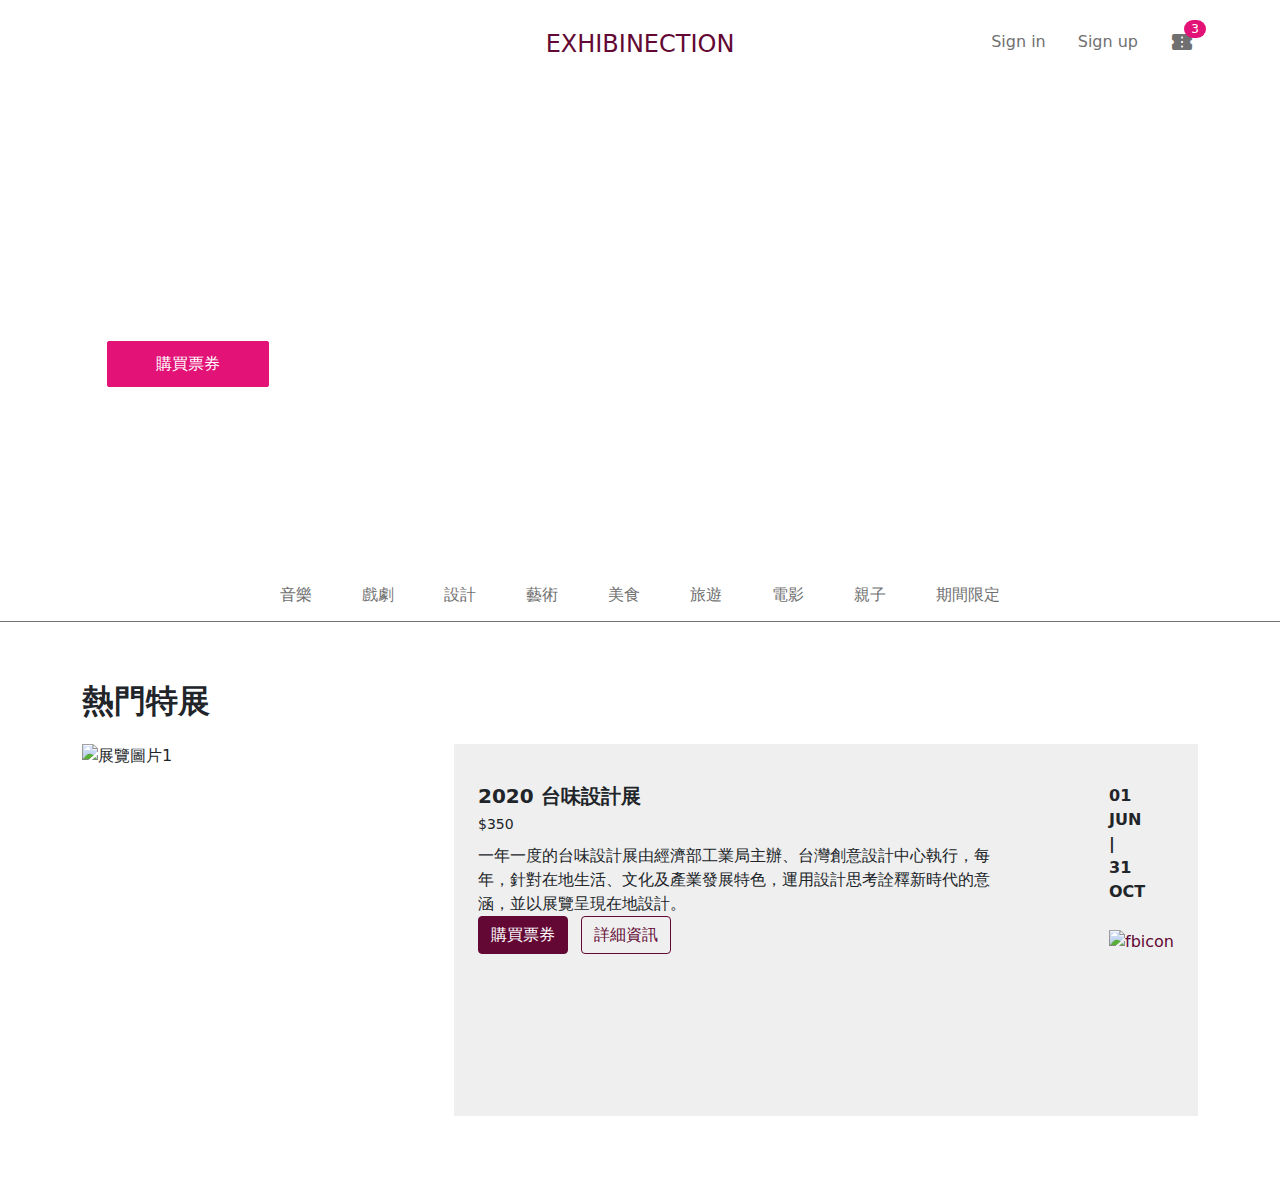
==== index.html @ d87b5098 "Update 2021-08-16T09:08:58.047Z" ====
<!DOCTYPE html>
<html lang="en">

  <head>
    <meta charset="UTF-8">
    <meta name="viewport" content="width=device-width, initial-scale=1.0">
    <meta http-equiv="X-UA-Compatible" content="ie=edge">
    <title>首頁</title>
    <link href="https://fonts.googleapis.com/icon?family=Material+Icons" rel="stylesheet">
    <link href="https://fonts.googleapis.com/css2?family=Roboto:wght@400;500;700;900&display=swap" rel="stylesheet">
    <link rel="stylesheet" href="https://cdnjs.cloudflare.com/ajax/libs/font-awesome/5.13.0/css/all.min.css" />
    <link rel="stylesheet" href="./assets/style/bootstrap.css">
    <link rel="stylesheet" href="./assets/style/all.css">
  </head>

  <body>
    <div class="header text-center">
      <div class="navbox container">
      <a href="index.html">
      <h3 class="text-primary justify-content-center">EXHIBINECTION</h3>
    </a>
    <ul class="nav justify-content-end">
      <li class="nav-item">
        <a class="nav-link active"  href="#">Sign in</a>
      </li>
      <li class="nav-item">
        <a class="nav-link" href="#">Sign up</a>
      </li>
      <li class="nav-item">
        <a class="nav-link " href="#" >
          <span class="material-icons">
            confirmation_number
            </span>
            <span class="confir-number">3</span>
        </a>
      </li>
    </ul>
  </div>
  </div>

  <!-- banner -->
  <div class="banner d-flex align-items-center">
        <div class="card offset-1">
          <div class="card-body">
            <h1 class="card-title fw-bold">台北當代藝術展</h1>
            <p class="card-text fw-bold">01 JUN - 31 OCT</p>
            <div class="">
            <a href="#" class="btn btn-secondary me-2">購買票券</a>
            <a href="#" class="btn btn-detail">詳細資訊</a>
          </div>
          </div>
        </div>
  </div>

  <!-- 導覽列 -->
  <ul class="navbar list-unstyled mb-0">
    <li class="nav-item "><a class="nav-link" href="#">音樂</a></li>
    <li class="nav-item "><a class="nav-link" href="#">戲劇</a></li>
    <li class="nav-item "><a class="nav-link" href="#">設計</a></li>
    <li class="nav-item "><a class="nav-link" href="#">藝術</a></li>
    <li class="nav-item "><a class="nav-link" href="#">美食</a></li>
    <li class="nav-item "><a class="nav-link" href="#">旅遊</a></li>
    <li class="nav-item "><a class="nav-link" href="#">電影</a></li>
    <li class="nav-item "><a class="nav-link" href="#">親子</a></li>
    <li class="nav-item "><a class="nav-link" href="#">期間限定</a></li>
  </ul>

    
<main class="py-7">
    <div class="container">
        <h1 class="h1-category fw-bold mb-4">熱門特展</h1>
        <ul class="exhibition">
            <li>
                <div class="card mb-3">
                    <div class="row g-0">
                        <div class="col-md-4">
                            <div class="ratio ratio-1x1">
                                <img class="exhi-img"
                                    src="https://github.com/hexschool/webLayoutTraining1st/blob/master/exhibition-week6/alina-grubnyak-R84Oy89aNKs-unsplash.jpg?raw=true"
                                    alt="展覽圖片1">
                            </div>
                        </div>
                        <!-- 以下是展覽內容 -->
                        <div class=" col-md-8 px-4 py-6 bg-light">
                            <div class=" d-flex  justify-content-between">
                                <div class="exhi-main d-flex flex-column justify-content-between">
                                    <div class="card-body  p-0">
                                        <h5 class="card-title fw-bold mb-1">2020 台味設計展</h5>
                                        <p class="card-text mb-2"><small class="">$350</small></p>
                                        <p class="card-text fw-medium">
                                            一年一度的台味設計展由經濟部工業局主辦、台灣創意設計中心執行，每年，針對在地生活、文化及產業發展特色，運用設計思考詮釋新時代的意涵，並以展覽呈現在地設計。
                                        </p>
                                    </div>
                                    <!-- card-body -->
                                    <div class=" exhi-btn">
                                        <a href="#" class="btn btn-primary me-2">購買票券</a>
                                        <a href="#" class="btn btn-outline-primary">詳細資訊</a>
                                    </div>

                                </div>
                                <!-- exhi-main -->
                  
                                   
                                    <div class="d-flex  flex-column justify-content-between">
                                        <p class="exhi-date fw-bold">01 <br>
                                            JUN<br>
                                            |<br>
                                            31<br>
                                            OCT</p>
                                        <a class="fb-link" href="#"><img
                                                src="https://raw.githubusercontent.com/hexschool/webLayoutTraining1st/8d1ef3b63951b7f749edd130ff66e4d4856a3df2/exhibition-week6/facebook-24px.svg"
                                                alt="fbicon"></a>
                                    </div>
                            
                            </div>
                        </div>
                    </div>
                </div>
            </li>
        </ul>
    </div>
</main>

   
    <script src="./assets/js/vendors.js"></script>
    <script src="./assets/js/all.js"></script>
  </body>

</html>
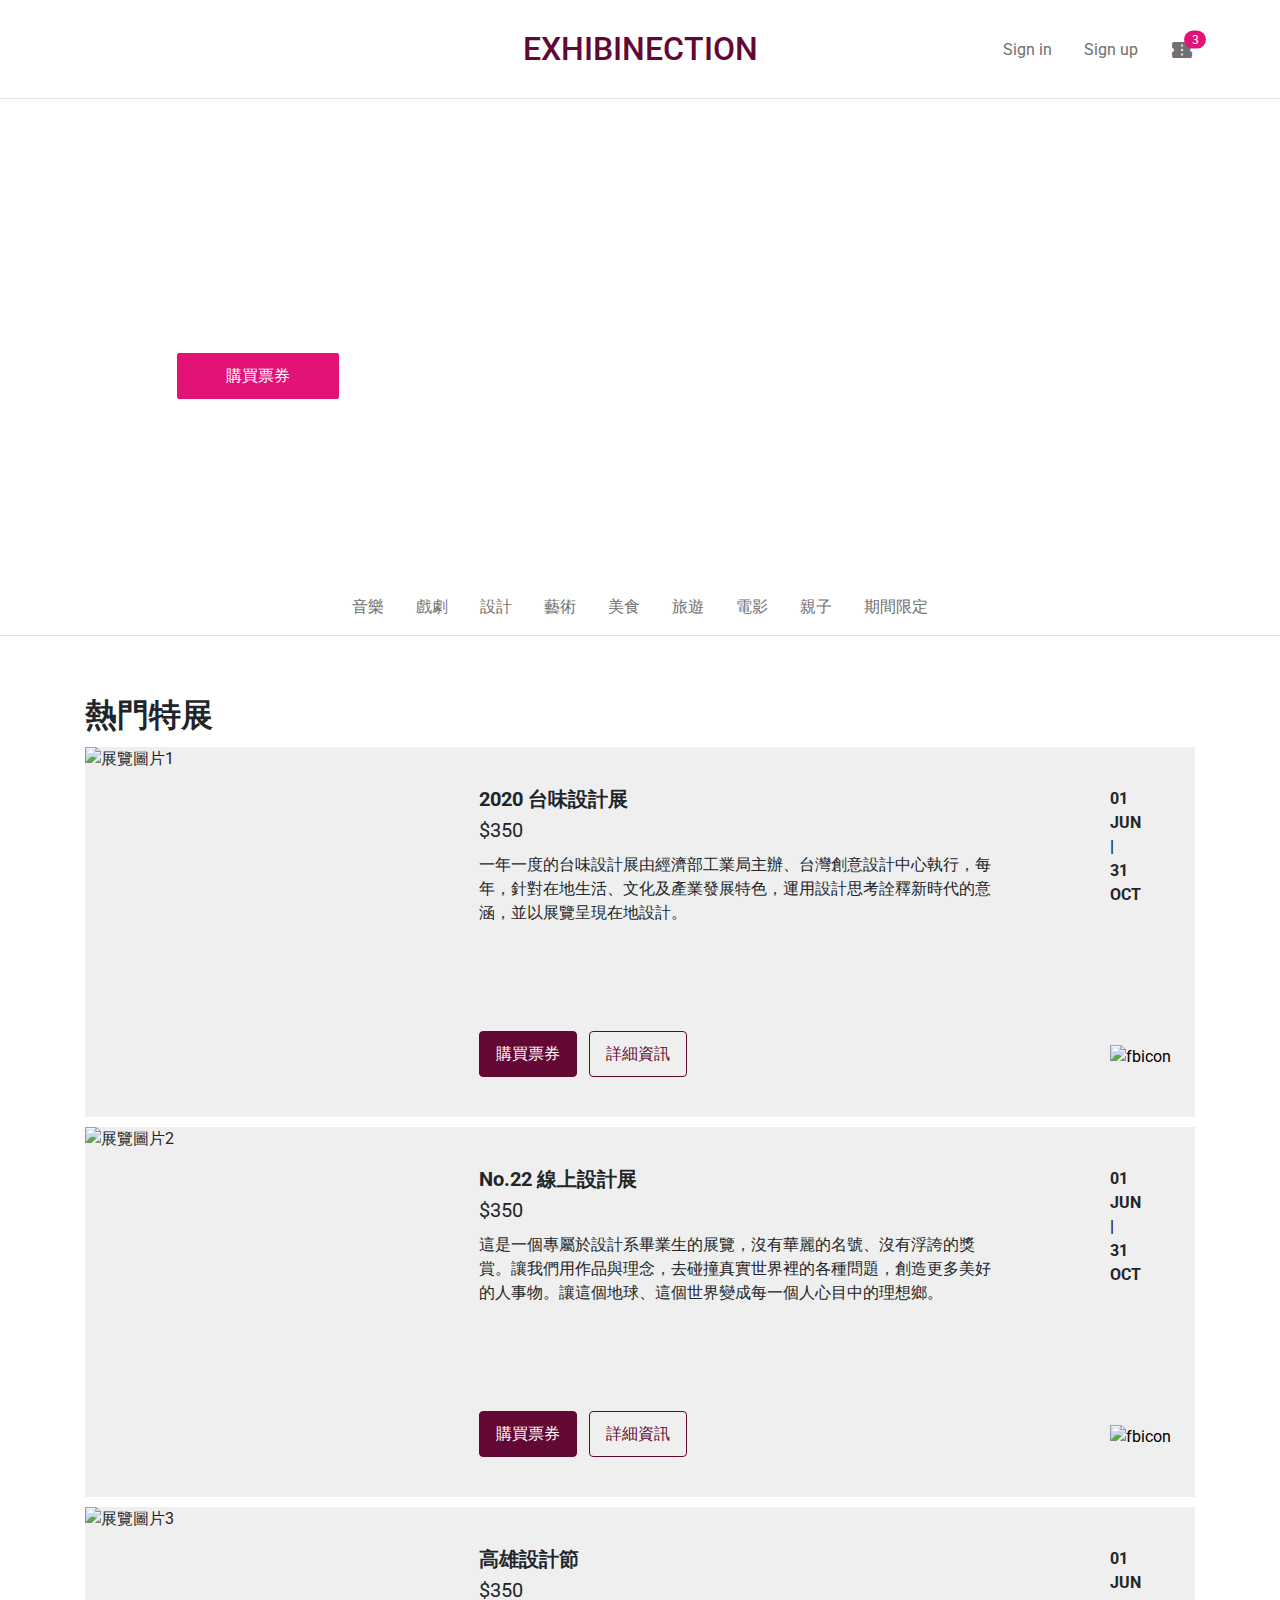
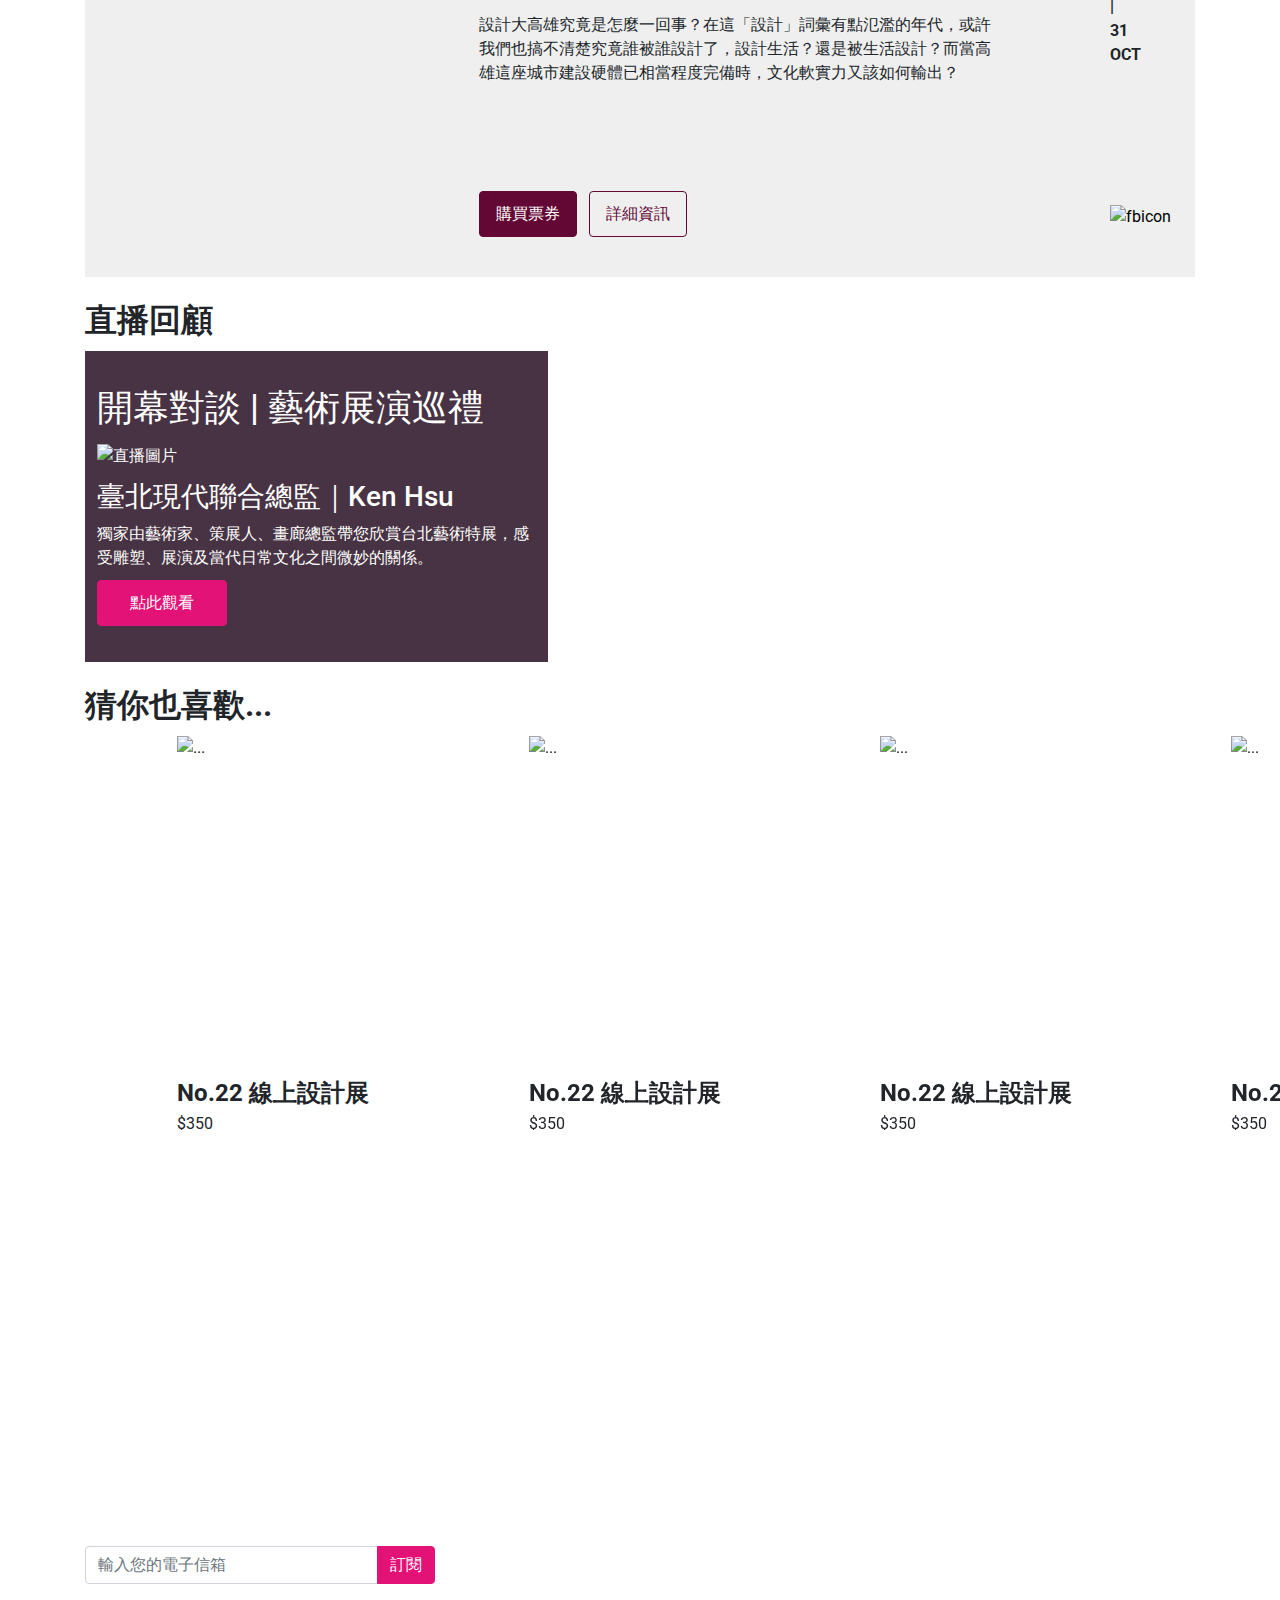
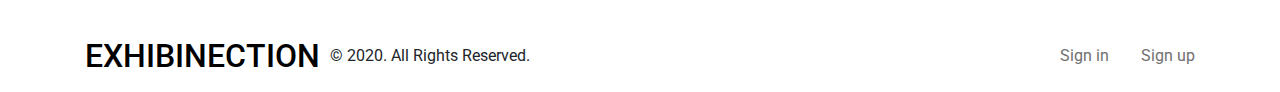
==== commit 52122664: "Update 2021-08-19T06:40:09.852Z" ====
--- a/index.html
+++ b/index.html
@@ -1,107 +1,341 @@
 <!DOCTYPE html>
 <html lang="en">
 
-  <head>
-    <meta charset="UTF-8">
-    <meta name="viewport" content="width=device-width, initial-scale=1.0">
-    <meta http-equiv="X-UA-Compatible" content="ie=edge">
-    <title>首頁</title>
-    <link href="https://fonts.googleapis.com/icon?family=Material+Icons" rel="stylesheet">
-    <link href="https://fonts.googleapis.com/css2?family=Roboto:wght@400;500;700;900&display=swap" rel="stylesheet">
-    <link rel="stylesheet" href="https://cdnjs.cloudflare.com/ajax/libs/font-awesome/5.13.0/css/all.min.css" />
-    <link rel="stylesheet" href="./assets/style/bootstrap.css">
-    <link rel="stylesheet" href="./assets/style/all.css">
-  </head>
-
-  <body>
-    <div class="header text-center">
-      <div class="navbox container">
-      <a href="index.html">
-      <h3 class="text-primary justify-content-center">EXHIBINECTION</h3>
-    </a>
-    <ul class="nav justify-content-end">
-      <li class="nav-item">
-        <a class="nav-link active"  href="#">Sign in</a>
-      </li>
-      <li class="nav-item">
-        <a class="nav-link" href="#">Sign up</a>
-      </li>
-      <li class="nav-item">
-        <a class="nav-link " href="#" >
-          <span class="material-icons">
-            confirmation_number
-            </span>
-            <span class="confir-number">3</span>
+<head>
+  <meta charset="UTF-8">
+  <meta name="viewport" content="width=device-width, initial-scale=1.0">
+  <meta http-equiv="X-UA-Compatible" content="ie=edge">
+  <title>
+    首頁
+  </title>
+  <link href="https://fonts.googleapis.com/icon?family=Material+Icons" rel="stylesheet">
+  <link href="https://fonts.googleapis.com/icon?family=Material+Icons+Outlined" rel="stylesheet">
+  <link href="https://fonts.googleapis.com/css2?family=Roboto:wght@400;500;700;900&display=swap" rel="stylesheet">
+  <link rel="stylesheet" href="https://unpkg.com/swiper/swiper-bundle.min.css" />
+  <link rel="stylesheet" href="https://cdnjs.cloudflare.com/ajax/libs/font-awesome/5.13.0/css/all.min.css" />
+  <link rel="stylesheet" href="./assets/style/bootstrap.css">
+  <link rel="stylesheet" href="./assets/style/all.css">
+</head>
+
+<body>
+  <div class="header border-bottom nav-zindex" style="z-index: 1090;">
+    <div class="navbox ">
+      <div class="container">
+        <!-- 漢堡選單 -->
+        <button class="ham-btn navbar-toggler " type="button" data-bs-toggle="collapse"
+          data-bs-target="#navbarToggleExternalContent" aria-controls="navbarToggleExternalContent"
+          aria-expanded="false" aria-label="Toggle navigation">
+          <span class="material-icons text-dark">
+            menu
+          </span>
+        </button>
+
+        <a class="header-title text-center text-md-start text-lg-center" href="index.html">
+          <h3 class="text-primary  ">EXHIBINECTION</h3>
         </a>
-      </li>
-    </ul>
+
+        <div class="nav d-flex align-items-center">
+          <ul class="nav-sign d-none  d-md-flex justify-content-end ">
+            <li class="nav-item">
+              <a class="nav-link active" href="#">Sign in</a>
+            </li>
+            <li class="nav-item">
+              <a class="nav-link" href="#">Sign up</a>
+            </li>
+          </ul>
+          <ul>
+            <div class="nav-item">
+              <a class="confir-icon nav-link " href="cart-part1.html" data-bs-toggle="offcanvas"
+                data-bs-target="#offcanvasRight" aria-controls="offcanvasRight">
+                <span class="material-icons align-middle">
+                  confirmation_number
+                </span>
+                <span class="confir-number text-center">3</span>
+              </a>
+            </div>
+        </div>
+        <!-- 摺疊 -->
+
+      </div>
+      <!-- container -->
+      <div class="container">
+        <div class="collapse" id="navbarToggleExternalContent">
+          <ul class="nav-sign d-md-flex justify-content-md-end">
+            <li class="nav-item">
+              <a class="nav-link ps-0 active" href="#">Sign in</a>
+            </li>
+            <li class="nav-item">
+              <a class="nav-link ps-0" href="#">Sign up</a>
+            </li>
+          </ul>
+        </div>
+      </div>
+    </div>
+    <!-- navbox-->
+
   </div>
+  <!-- header -->
+  <!-- 購物車預覽 -->
+  <div class=" offcanvas offcanvas-end bg-black" tabindex="-1" id="offcanvasRight"
+    aria-labelledby="offcanvasRightLabel">
+    <div class="offcanvas-header">
+      <h5 class="text-white fs-3" id="offcanvasRightLabel">Cart List</h5>
+      <a href="#" class="text-white " data-bs-dismiss="offcanvas" aria-label="Close">
+        <span class="material-icons">
+          close
+        </span></a>
+    </div>
+    <div class="offcanvas-body">
+      <ul class="overflow-y-scroll mb-8">
+        <li>
+          <div class="card rounded mb-3 text-nowrap p-1">
+            <a href="#" class="text-black ">
+              <span class="material-icons">
+                close
+              </span></a>
+            <div class="d-flex justify-content-between px-7 pb-7">
+              <!-- 商品圖↓ -->
+              <div class="d-flex">
+                <div class=" cartpreview-img me-6">
+                  <img class="img-object cartpreview-img"
+                    src="https://github.com/hexschool/webLayoutTraining1st/blob/master/exhibition-week6/alina-grubnyak-R84Oy89aNKs-unsplash.jpg?raw=true"
+                    alt="商品1">
+                </div>
+                <!-- 資訊欄↓↓ -->
+                <div class="d-flex d-flex flex-column justify-content-between ">
+                  <div class="">
+                    <h6 class="card-title fs-7 fw-bold mb-1">2020 台味設計展</h6>
+                    <p class="card-text mb-1">01 JUN — 31 OCT</p>
+                    <p class="card-text"><small class="text-dark me-1">全票</small></p>
+                  </div>
+                  <h5 class="fs-6 fw-bold ">NT$350</h5>
+                </div>
+              </div>
+              <!-- 數量 -->
+              <ul
+                class="count d-flex flex-column justify-content-center align-items-center flex-md-row align-items-md-center">
+                <li id="minus">
+                  <span class="conunt-icon material-icons">
+                    remove
+                  </span>
+                  <div class="minus-btn">
+                    <input type="button" value="">
+                  </div>
+                </li>
+                <li class="fw-bold px-4">01</li>
+
+                <li id="plus">
+                  <span class="conunt-icon material-icons">
+                    add
+                  </span>
+                  <div class="minus-btn">
+                    <input type="button" value="">
+                  </div>
+                </li>
+              </ul>
+
+            </div>
+            <!-- row -->
+          </div>
+        </li>
+        <li>
+          <div class="card rounded mb-3 text-nowrap p-1">
+            <a href="#" class="text-black ">
+              <span class="material-icons">
+                close
+              </span></a>
+            <div class="d-flex justify-content-between px-7 pb-7">
+              <!-- 商品圖↓ -->
+              <div class="d-flex">
+                <div class=" cartpreview-img me-6">
+                  <img class="img-object cartpreview-img"
+                    src="https://github.com/hexschool/webLayoutTraining1st/blob/master/exhibition-week6/michel-catalisano--a0D9LpcKV8-unsplash.jpg?raw=true"
+                    alt="商品2">
+                </div>
+                <!-- 資訊欄↓↓ -->
+                <div class="d-flex d-flex flex-column justify-content-between ">
+                  <div class="">
+                    <h6 class="card-title fs-7 fw-bold mb-1">No.22 線上設計展</h6>
+                    <p class="card-text mb-1">01 JUN — 31 OCT</p>
+                    <p class="card-text"><small class="text-dark me-1">全票</small></p>
+                  </div>
+                  <h5 class="fs-6 fw-bold ">NT$350</h5>
+                </div>
+              </div>
+              <!-- 數量 -->
+              <ul
+                class="count d-flex flex-column justify-content-center align-items-center flex-md-row align-items-md-center">
+                <li id="minus">
+                  <span class="conunt-icon material-icons">
+                    remove
+                  </span>
+                  <div class="minus-btn">
+                    <input type="button" value="">
+                  </div>
+                </li>
+                <li class="fw-bold px-4">01</li>
+
+                <li id="plus">
+                  <span class="conunt-icon material-icons">
+                    add
+                  </span>
+                  <div class="minus-btn">
+                    <input type="button" value="">
+                  </div>
+                </li>
+              </ul>
+
+            </div>
+            <!-- row -->
+          </div>
+        </li>
+        <li>
+          <div class="card rounded mb-3 text-nowrap p-1">
+            <a href="#" class="text-black ">
+              <span class="material-icons">
+                close
+              </span></a>
+            <div class="d-flex justify-content-between px-7 pb-7">
+              <!-- 商品圖↓ -->
+              <div class="d-flex">
+                <div class=" cartpreview-img me-6">
+                  <img class="img-object cartpreview-img"
+                    src="https://github.com/hexschool/webLayoutTraining1st/blob/master/exhibition-week6/moralis-tsai-8xsktFRw28I-unsplash.jpg?raw=true"
+                    alt="商品3">
+                </div>
+                <!-- 資訊欄↓↓ -->
+                <div class="d-flex d-flex flex-column justify-content-between ">
+                  <div class="">
+                    <h6 class="card-title fs-7 fw-bold mb-1">高雄設計節</h6>
+                    <p class="card-text mb-1">01 JUN — 31 OCT</p>
+                    <p class="card-text"><small class="text-dark me-1">全票</small></p>
+                  </div>
+                  <h5 class="fs-6 fw-bold ">NT$350</h5>
+                </div>
+              </div>
+              <!-- 數量 -->
+              <ul
+                class="count d-flex flex-column justify-content-center align-items-center flex-md-row align-items-md-center">
+                <li id="minus">
+                  <span class="conunt-icon material-icons">
+                    remove
+                  </span>
+                  <div class="minus-btn">
+                    <input type="button" value="">
+                  </div>
+                </li>
+                <li class="fw-bold px-4">01</li>
+
+                <li id="plus">
+                  <span class="conunt-icon material-icons">
+                    add
+                  </span>
+                  <div class="minus-btn">
+                    <input type="button" value="">
+                  </div>
+                </li>
+              </ul>
+
+            </div>
+            <!-- row -->
+          </div>
+        </li>
+
+      </ul>
+    </div>
+    <div class="d-flex justify-content-between p-8">
+      <ul class="">
+        <li class="d-flex justify-content-between align-items-center">
+          <h5 class="text-white fw-medium fs-6 me-8">小計</h5>
+          <p class="text-white fw-medium fs-6">NT11050</p>
+        </li>
+
+      </ul>
+      <a class="cart-next btn btn-light bg-white text-primary  " href="cart-part1.html">前往結帳</a>
+    </div>
   </div>
 
   <!-- banner -->
-  <div class="banner d-flex align-items-center">
-        <div class="card offset-1">
-          <div class="card-body">
-            <h1 class="card-title fw-bold">台北當代藝術展</h1>
-            <p class="card-text fw-bold">01 JUN - 31 OCT</p>
-            <div class="">
-            <a href="#" class="btn btn-secondary me-2">購買票券</a>
-            <a href="#" class="btn btn-detail">詳細資訊</a>
-          </div>
-          </div>
+<div class="banner d-flex align-items-center">
+    <div class="container">
+        <div class="card offset-md-1">
+            <div class="card-body">
+                <h1 class="card-title fs-3 fw-bold">台北當代藝術展</h1>
+                <p class="card-text fw-bold mb-3">01 JUN - 31 OCT</p>
+                <div class="">
+                    <a href="#" class="btn btn-secondary me-2">購買票券</a>
+                    <a href="#" class="btn btn-detail">詳細資訊</a>
+                </div>
+            </div>
         </div>
-  </div>
-
-  <!-- 導覽列 -->
-  <ul class="navbar list-unstyled mb-0">
+    </div>
+</div>
+
+<!-- 導覽列 -->
+<!-- <div class="container"> -->
+<ul class="navbar justify-content-md-center border-bottom list-unstyled mb-0 overflow-auto flex-nowrap text-nowrap scroll-hide">
     <li class="nav-item "><a class="nav-link" href="#">音樂</a></li>
     <li class="nav-item "><a class="nav-link" href="#">戲劇</a></li>
-    <li class="nav-item "><a class="nav-link" href="#">設計</a></li>
+    <li class="nav-item "><a class="nav-link" href="design.html">設計</a></li>
     <li class="nav-item "><a class="nav-link" href="#">藝術</a></li>
     <li class="nav-item "><a class="nav-link" href="#">美食</a></li>
     <li class="nav-item "><a class="nav-link" href="#">旅遊</a></li>
     <li class="nav-item "><a class="nav-link" href="#">電影</a></li>
     <li class="nav-item "><a class="nav-link" href="#">親子</a></li>
     <li class="nav-item "><a class="nav-link" href="#">期間限定</a></li>
-  </ul>
-
-    
-<main class="py-7">
-    <div class="container">
-        <h1 class="h1-category fw-bold mb-4">熱門特展</h1>
-        <ul class="exhibition">
-            <li>
-                <div class="card mb-3">
-                    <div class="row g-0">
-                        <div class="col-md-4">
-                            <div class="ratio ratio-1x1">
-                                <img class="exhi-img"
-                                    src="https://github.com/hexschool/webLayoutTraining1st/blob/master/exhibition-week6/alina-grubnyak-R84Oy89aNKs-unsplash.jpg?raw=true"
-                                    alt="展覽圖片1">
-                            </div>
-                        </div>
-                        <!-- 以下是展覽內容 -->
-                        <div class=" col-md-8 px-4 py-6 bg-light">
-                            <div class=" d-flex  justify-content-between">
-                                <div class="exhi-main d-flex flex-column justify-content-between">
-                                    <div class="card-body  p-0">
-                                        <h5 class="card-title fw-bold mb-1">2020 台味設計展</h5>
-                                        <p class="card-text mb-2"><small class="">$350</small></p>
-                                        <p class="card-text fw-medium">
-                                            一年一度的台味設計展由經濟部工業局主辦、台灣創意設計中心執行，每年，針對在地生活、文化及產業發展特色，運用設計思考詮釋新時代的意涵，並以展覽呈現在地設計。
-                                        </p>
-                                    </div>
-                                    <!-- card-body -->
-                                    <div class=" exhi-btn">
-                                        <a href="#" class="btn btn-primary me-2">購買票券</a>
-                                        <a href="#" class="btn btn-outline-primary">詳細資訊</a>
-                                    </div>
-
-                                </div>
-                                <!-- exhi-main -->
-                  
-                                   
-                                    <div class="d-flex  flex-column justify-content-between">
+</ul>
+<!-- </div> -->
+<main class="py-12">
+    <div class="container ">
+        <section class="mb-8">
+            <h1 class="fs-3 fw-bold mb-4">熱門特展</h1>
+            <ul class="exhibition ">
+                <!-- 特展1↓ -->
+                <li>
+                    <div class="card mb-3 ">
+                        <div class="row bg-light gx-md-0 py-8 py-md-0">
+                            <div class="col-md-4 mb-2 mb-md-0">
+                                <div class="ratio ratio-1x1 h-100">
+                                    <img class="exhi-img"
+                                        src="https://github.com/hexschool/webLayoutTraining1st/blob/master/exhibition-week6/alina-grubnyak-R84Oy89aNKs-unsplash.jpg?raw=true"
+                                        alt="展覽圖片1">
+                                </div>
+                            </div>
+                            <!-- 以下是展覽內容 -->
+                            <div class=" col-md-8 py-md-10 px-md-8">
+                                <div class=" d-flex  justify-content-between h-100">
+                                    <div class="col-md-9 d-flex flex-column justify-content-between">
+                                        <div class="card-body p-0">
+                                            <div class=".2020_date_icon d-flex justify-content-between ">
+                                            <h5 class="card-title fs-6 fw-bold mb-0 mb-md-1">2020 台味設計展</h5>
+                                            <!-- 手機板日期+icon -->
+                                            <div class="d-flex align-items-center d-md-none">
+                                                <a class="fb-link me-9" href="#"><img
+                                                    class="fblink-mobile" src="https://raw.githubusercontent.com/hexschool/webLayoutTraining1st/8d1ef3b63951b7f749edd130ff66e4d4856a3df2/exhibition-week6/facebook-24px.svg"
+                                                    alt="fbicon"></a>
+                                                <p class="exhi-date fw-bold">01
+                                                    JUN
+                                                    |
+                                                    31
+                                                    OCT
+                                            </div>
+                                            <!-- 手機板日期+icon -->
+                                        </div>
+                                            <p class="card-text mb-2"><small class="fs-6">$350</small></p>
+                                            <p class="card-text fw-medium mb-7">
+                                                一年一度的台味設計展由經濟部工業局主辦、台灣創意設計中心執行，每年，針對在地生活、文化及產業發展特色，運用設計思考詮釋新時代的意涵，並以展覽呈現在地設計。
+                                            </p>
+                                        </div>
+                                        <!-- card-body -->
+                                        <div class=" exhi-btn">
+                                            <a href="design-taiwan.html" class="btn btn-primary py-3 px-6 me-2">購買票券</a>
+                                            <a href="#" class="btn btn-outline-primary py-3 px-6">詳細資訊</a>
+                                        </div>
+
+                                    </div>
+                                    <!-- exhi-main -->
+                                    <!-- 平板PC日期+icon↓↓ -->
+                                    <div class="d-none d-md-flex flex-md-column justify-content-between pb-md-2">
                                         <p class="exhi-date fw-bold">01 <br>
                                             JUN<br>
                                             |<br>
@@ -111,19 +345,312 @@
                                                 src="https://raw.githubusercontent.com/hexschool/webLayoutTraining1st/8d1ef3b63951b7f749edd130ff66e4d4856a3df2/exhibition-week6/facebook-24px.svg"
                                                 alt="fbicon"></a>
                                     </div>
-                            
+                                    <!-- 平板PC日期+icon↑↑ -->
+
+                                </div>
                             </div>
                         </div>
                     </div>
-                </div>
-            </li>
-        </ul>
-    </div>
+                </li>
+                <!-- 特展2↓ -->
+                <li>
+                    <div class="card mb-3 ">
+                        <div class="row bg-light gx-md-0 py-8 py-md-0">
+                            <div class="col-md-4 mb-2 mb-md-0">
+                                <div class="ratio ratio-1x1 h-100">
+                                    <img class="exhi-img"
+                                        src="https://github.com/hexschool/webLayoutTraining1st/blob/master/exhibition-week6/michel-catalisano--a0D9LpcKV8-unsplash.jpg?raw=true"
+                                        alt="展覽圖片2">
+                                </div>
+                            </div>
+                            <!-- 以下是展覽內容 -->
+                            <div class=" col-md-8 py-md-10 px-md-8">
+                                <div class=" d-flex  justify-content-between h-100">
+                                    <div class="col-md-9 d-flex flex-column justify-content-between">
+                                        <div class="card-body p-0">
+                                            <div class=".2020_date_icon d-flex justify-content-between ">
+                                            <h5 class="card-title fs-6 fw-bold mb-0 mb-md-1">No.22 線上設計展</h5>
+                                            <!-- 手機板日期+icon -->
+                                            <div class="d-flex align-items-center d-md-none">
+                                                <a class="fb-link me-9" href="#"><img
+                                                    class="fblink-mobile" src="https://raw.githubusercontent.com/hexschool/webLayoutTraining1st/8d1ef3b63951b7f749edd130ff66e4d4856a3df2/exhibition-week6/facebook-24px.svg"
+                                                    alt="fbicon"></a>
+                                                <p class="exhi-date fw-bold">01
+                                                    JUN
+                                                    |
+                                                    31
+                                                    OCT
+                                            </div>
+                                            <!-- 手機板日期+icon -->
+                                        </div>
+                                            <p class="card-text mb-2"><small class="fs-6">$350</small></p>
+                                            <p class="card-text fw-medium mb-7">
+                                                這是一個專屬於設計系畢業生的展覽，沒有華麗的名號、沒有浮誇的獎賞。讓我們用作品與理念，去碰撞真實世界裡的各種問題，創造更多美好的人事物。讓這個地球、這個世界變成每一個人心目中的理想鄉。
+                                            </p>
+                                        </div>
+                                        <!-- card-body -->
+                                        <div class=" exhi-btn">
+                                            <a href="#" class="btn btn-primary py-3 px-6 me-2">購買票券</a>
+                                            <a href="#" class="btn btn-outline-primary py-3 px-6">詳細資訊</a>
+                                        </div>
+
+                                    </div>
+                                    <!-- exhi-main -->
+                                    <!-- 平板PC日期+icon↓↓ -->
+                                    <div class="d-none d-md-flex flex-md-column justify-content-between pb-md-2">
+                                        <p class="exhi-date fw-bold">01 <br>
+                                            JUN<br>
+                                            |<br>
+                                            31<br>
+                                            OCT</p>
+                                        <a class="fb-link" href="#"><img
+                                                src="https://raw.githubusercontent.com/hexschool/webLayoutTraining1st/8d1ef3b63951b7f749edd130ff66e4d4856a3df2/exhibition-week6/facebook-24px.svg"
+                                                alt="fbicon"></a>
+                                    </div>
+                                    <!-- 平板PC日期+icon↑↑ -->
+
+                                </div>
+                            </div>
+                        </div>
+                    </div>
+                </li>
+                <!-- 特展3↓ -->
+                <li>
+                    <div class="card mb-3 ">
+                        <div class="row bg-light gx-md-0 py-8 py-md-0">
+                            <div class="col-md-4 mb-2 mb-md-0">
+                                <div class="ratio ratio-1x1 h-100">
+                                    <img class="exhi-img"
+                                        src="https://github.com/hexschool/webLayoutTraining1st/blob/master/exhibition-week6/moralis-tsai-8xsktFRw28I-unsplash.jpg?raw=true"
+                                        alt="展覽圖片3">
+                                </div>
+                            </div>
+                            <!-- 以下是展覽內容 -->
+                            <div class=" col-md-8 py-md-10 px-md-8">
+                                <div class=" d-flex  justify-content-between h-100">
+                                    <div class="col-md-9 d-flex flex-column justify-content-between">
+                                        <div class="card-body p-0">
+                                            <div class=".2020_date_icon d-flex justify-content-between ">
+                                            <h5 class="card-title fs-6 fw-bold mb-0 mb-md-1">高雄設計節</h5>
+                                            <!-- 手機板日期+icon -->
+                                            <div class="d-flex align-items-center d-md-none">
+                                                <a class="fb-link me-9" href="#"><img
+                                                    class="fblink-mobile" src="https://raw.githubusercontent.com/hexschool/webLayoutTraining1st/8d1ef3b63951b7f749edd130ff66e4d4856a3df2/exhibition-week6/facebook-24px.svg"
+                                                    alt="fbicon"></a>
+                                                <p class="exhi-date fw-bold">01
+                                                    JUN
+                                                    |
+                                                    31
+                                                    OCT
+                                            </div>
+                                            <!-- 手機板日期+icon -->
+                                        </div>
+                                            <p class="card-text mb-2"><small class="fs-6">$350</small></p>
+                                            <p class="card-text fw-medium mb-7">
+                                                設計大高雄究竟是怎麼一回事？在這「設計」詞彙有點氾濫的年代，或許我們也搞不清楚究竟誰被誰設計了，設計生活？還是被生活設計？而當高雄這座城市建設硬體已相當程度完備時，文化軟實力又該如何輸出？
+                                            </p>
+                                        </div>
+                                        <!-- card-body -->
+                                        <div class=" exhi-btn">
+                                            <a href="#" class="btn btn-primary py-3 px-6 me-2">購買票券</a>
+                                            <a href="#" class="btn btn-outline-primary py-3 px-6">詳細資訊</a>
+                                        </div>
+
+                                    </div>
+                                    <!-- exhi-main -->
+                                    <!-- 平板PC日期+icon↓↓ -->
+                                    <div class="d-none d-md-flex flex-md-column justify-content-between pb-md-2">
+                                        <p class="exhi-date fw-bold">01 <br>
+                                            JUN<br>
+                                            |<br>
+                                            31<br>
+                                            OCT</p>
+                                        <a class="fb-link" href="#"><img
+                                                src="https://raw.githubusercontent.com/hexschool/webLayoutTraining1st/8d1ef3b63951b7f749edd130ff66e4d4856a3df2/exhibition-week6/facebook-24px.svg"
+                                                alt="fbicon"></a>
+                                    </div>
+                                    <!-- 平板PC日期+icon↑↑ -->
+
+                                </div>
+                            </div>
+                        </div>
+                    </div>
+                </li>
+            </ul>
+        </section>
+        <!-- 直播回顧 -->
+        <section class="mb-8">
+            <h1 class="h1-category fs-3 fw-bold mb-4">直播回顧</h1>
+            <div class="live">
+                <div class="row g-0">
+                    <div class="col-md-5 ">
+                        <div class="card text-white px-4 py-7">
+                            <div class="card-body">
+                                <h2 class="card-title mb-5 fw-medium">開幕對談 | 藝術展演巡禮</h2>
+                                <img class="mb-4" src="https://github.com/hexschool/webLayoutTraining1st/blob/master/exhibition-week6/people.png?raw=true"
+                                    alt="直播圖片">
+                                <h4 class="mb-2">臺北現代聯合總監｜Ken Hsu</h4>
+                                <p class="card-text mb-3">獨家由藝術家、策展人、畫廊總監帶您欣賞台北藝術特展，感受雕塑、展演及當代日常文化之間微妙的關係。</p>
+                                <a href="#" class="btn btn-secondary py-3 px-9">點此觀看</a>
+                            </div>
+                        </div>
+                    </div>
+                    <div class="col-md-7"></div>
+                </div>
+            </div>
+        </section>
+        <!-- 猜你也喜歡 -->
+        <section class="mb-8">
+            <h1 class="h1-category fs-3 fw-bold mb-4">猜你也喜歡...</h1>
+            <div class=" like offset-md-1">
+                <div class="row g-0">
+                    <div class="swiper-container mySwiper w-100 h-100">
+                        <div class="swiper-wrapper">
+                            <!-- 展覽slide1 -->
+                            <div class="col-12 col-md-4 me-4">
+                                <div class="swiper-slide ">
+                                    <div class="card">
+                                        <div class="ratio ratio-1x1 mb-1">
+                                            <img src="https://github.com/hexschool/webLayoutTraining1st/blob/master/exhibition-week6/ricardo-gomez-angel-WxpnuLzqZN4-unsplash.jpg?raw=true"
+                                                class="card-img-top" alt="...">
+                                        </div>
+                                        <div class="card-body p-0">
+                                            <h5 class="card-title fw-bold mb-1">No.22 線上設計展</h5>
+                                            <p class="card-text">$350</p>
+
+                                        </div>
+                                    </div>
+                                </div>
+                            </div>
+                            <!-- 展覽slide2 -->
+                            <div class="col-12 col-md-4 me-4">
+                                <div class="swiper-slide ">
+                                    <div class="card">
+                                        <div class="ratio ratio-1x1 mb-1">
+                                            <img src="https://github.com/hexschool/webLayoutTraining1st/blob/master/exhibition-week6/petri-heiskanen-bR9gFJqAnzA-unsplash.jpg?raw=true"
+                                                class="card-img-top" alt="...">
+                                        </div>
+                                        <div class="card-body p-0">
+                                            <h5 class="card-title fw-bold mb-1">No.22 線上設計展</h5>
+                                            <p class="card-text">$350</p>
+
+                                        </div>
+                                    </div>
+                                </div>
+                            </div>
+                            <!-- 展覽slide3 -->
+                            <div class="col-12 col-md-4 me-4">
+                                <div class="swiper-slide ">
+                                    <div class="card">
+                                        <div class="ratio ratio-1x1 mb-1">
+                                            <img src="https://github.com/hexschool/webLayoutTraining1st/blob/master/exhibition-week6/museums-victoria-kiDwVL_5ZBY-unsplash%20(1).jpg?raw=true"
+                                                class="card-img-top" alt="...">
+                                        </div>
+                                        <div class="card-body p-0">
+                                            <h5 class="card-title fw-bold mb-1">No.22 線上設計展</h5>
+                                            <p class="card-text">$350</p>
+
+                                        </div>
+                                    </div>
+                                </div>
+                            </div>
+                            <!-- 展覽slide4 -->
+                            <div class="col-12 col-md-4 me-4">
+                                <div class="swiper-slide ">
+                                    <div class="card">
+                                        <div class="ratio ratio-1x1 mb-1">
+                                            <img src="https://github.com/hexschool/webLayoutTraining1st/blob/master/exhibition-week6/petri-heiskanen-bR9gFJqAnzA-unsplash.jpg?raw=true"
+                                                class="card-img-top" alt="...">
+                                        </div>
+                                        <div class="card-body p-0">
+                                            <h5 class="card-title fw-bold mb-1">No.22 線上設計展</h5>
+                                            <p class="card-text">$350</p>
+
+                                        </div>
+                                    </div>
+                                </div>
+                            </div>
+                            <!-- 展覽slide5 -->
+                            <div class="col-12 col-md-4 me-4">
+                                <div class="swiper-slide ">
+                                    <div class="card">
+                                        <div class="ratio ratio-1x1 mb-1">
+                                            <img src="https://github.com/hexschool/webLayoutTraining1st/blob/master/exhibition-week6/petri-heiskanen-bR9gFJqAnzA-unsplash.jpg?raw=true"
+                                                class="card-img-top" alt="...">
+                                        </div>
+                                        <div class="card-body p-0">
+                                            <h5 class="card-title fw-bold mb-1">No.22 線上設計展</h5>
+                                            <p class="card-text">$350</p>
+
+                                        </div>
+                                    </div>
+                                </div>
+                            </div>
+                            <!-- 展覽slide6 -->
+                            <div class="col-12 col-md-4 me-4">
+                                <div class="swiper-slide ">
+                                    <div class="card">
+                                        <div class="ratio ratio-1x1 mb-1">
+                                            <img src="https://github.com/hexschool/webLayoutTraining1st/blob/master/exhibition-week6/petri-heiskanen-bR9gFJqAnzA-unsplash.jpg?raw=true"
+                                                class="card-img-top" alt="...">
+                                        </div>
+                                        <div class="card-body p-0">
+                                            <h5 class="card-title fw-bold mb-1">No.22 線上設計展</h5>
+                                            <p class="card-text">$350</p>
+
+                                        </div>
+                                    </div>
+                                </div>
+                            </div>
+                        </div>
+
+
+                    </div>
+                </div>
+                <!-- offset -->
+        </section>
+
+    </div>
+    <!-- container -->
 </main>
 
-   
+<!-- 訂閱 -->
+<div class="subscription d-flex flex-column justify-content-end">
+    <div class="container ">
+        <h1 class="fw-bold">想收到最新消息嗎？ <br>
+            快訂閱我們！</h1>
+        <div class="mailbox input-group ">
+            <input type="text" class="form-control" placeholder="輸入您的電子信箱" aria-label="Recipient's username"
+                aria-describedby="button-addon2">
+            <button class="btn btn-secondary" type="button" id="button-addon2">訂閱</button>
+        </div>
+    </div>
+</div>
+<div class="footer py-6">
+    <div class="container">
+        <div class="d-flex align-items-center justify-content-between">
+            <div class="d-flex flex-column flex-md-row align-items-center ">
+                <h3 class="text-black me-3">EXHIBINECTION</h3>
+                <p>© 2020. All Rights Reserved.</p>
+            </div>
+            <ul class="nav justify-content-end d-none d-md-flex">
+                <li class="nav-item">
+                    <a class="nav-link text-dark" href="#">Sign in</a>
+                </li>
+                <li class="nav-item">
+                    <a class="nav-link text-dark pe-0" href="#">Sign up</a>
+                </li>
+            </ul>
+        </div>
+
+    </div>
+</div>
+
+    <!-- swiper要放最上面 -->
+    <script src="https://unpkg.com/swiper/swiper-bundle.min.js"></script>
     <script src="./assets/js/vendors.js"></script>
     <script src="./assets/js/all.js"></script>
-  </body>
+
+</body>
 
 </html>--- a/assets/style/all.css
+++ b/assets/style/all.css
@@ -46,7 +46,7 @@
   --bs-white-rgb: 255, 255, 255;
   --bs-black-rgb: 0, 0, 0;
   --bs-body-rgb: 33, 37, 41;
-  --bs-font-sans-serif: system-ui, -apple-system, "Segoe UI", Roboto, "Helvetica Neue", Arial, "Noto Sans", "Liberation Sans", sans-serif, "Apple Color Emoji", "Segoe UI Emoji", "Segoe UI Symbol", "Noto Color Emoji";
+  --bs-font-sans-serif: Roboto, "Noto Sans", system-ui, -apple-system, "Segoe UI", "Helvetica Neue", Arial, "Liberation Sans", sans-serif, "Apple Color Emoji", "Segoe UI Emoji", "Segoe UI Symbol", "Noto Color Emoji";
   --bs-font-monospace: SFMono-Regular, Menlo, Monaco, Consolas, "Liberation Mono", "Courier New", monospace;
   --bs-gradient: linear-gradient(180deg, rgba(255, 255, 255, 0.15), rgba(255, 255, 255, 0));
   --bs-body-font-family: var(--bs-font-sans-serif);
@@ -103,45 +103,57 @@
 }
 
 h1, .h1 {
-  font-size: calc(1.325rem + 0.9vw);
+  font-size: calc(1.375rem + 1.5vw);
 }
 
 @media (min-width: 1200px) {
   h1, .h1 {
-    font-size: 2rem;
+    font-size: 2.5rem;
   }
 }
 
 h2, .h2 {
-  font-size: calc(1.3rem + 0.6vw);
+  font-size: calc(1.35rem + 1.2vw);
 }
 
 @media (min-width: 1200px) {
   h2, .h2 {
-    font-size: 1.75rem;
+    font-size: 2.25rem;
   }
 }
 
 h3, .h3 {
-  font-size: calc(1.275rem + 0.3vw);
+  font-size: calc(1.325rem + 0.9vw);
 }
 
 @media (min-width: 1200px) {
   h3, .h3 {
+    font-size: 2rem;
+  }
+}
+
+h4, .h4 {
+  font-size: calc(1.3rem + 0.6vw);
+}
+
+@media (min-width: 1200px) {
+  h4, .h4 {
+    font-size: 1.75rem;
+  }
+}
+
+h5, .h5 {
+  font-size: calc(1.275rem + 0.3vw);
+}
+
+@media (min-width: 1200px) {
+  h5, .h5 {
     font-size: 1.5rem;
   }
 }
 
-h4, .h4 {
+h6, .h6 {
   font-size: 1.25rem;
-}
-
-h5, .h5 {
-  font-size: 1.25rem;
-}
-
-h6, .h6 {
-  font-size: 1rem;
 }
 
 p {
@@ -639,8 +651,8 @@
 .container-xl,
 .container-xxl {
   width: 100%;
-  padding-right: var(--bs-gutter-x, 0.75rem);
-  padding-left: var(--bs-gutter-x, 0.75rem);
+  padding-right: var(--bs-gutter-x, 0.9375rem);
+  padding-left: var(--bs-gutter-x, 0.9375rem);
   margin-right: auto;
   margin-left: auto;
 }
@@ -676,7 +688,7 @@
 }
 
 .row {
-  --bs-gutter-x: 1.5rem;
+  --bs-gutter-x: 1.875rem;
   --bs-gutter-y: 0;
   display: -webkit-box;
   display: -ms-flexbox;
@@ -920,52 +932,112 @@
 
 .g-3,
 .gx-3 {
-  --bs-gutter-x: 1rem;
+  --bs-gutter-x: 0.625rem;
 }
 
 .g-3,
 .gy-3 {
-  --bs-gutter-y: 1rem;
+  --bs-gutter-y: 0.625rem;
 }
 
 .g-4,
 .gx-4 {
-  --bs-gutter-x: 1.5rem;
+  --bs-gutter-x: 0.75rem;
 }
 
 .g-4,
 .gy-4 {
-  --bs-gutter-y: 1.5rem;
+  --bs-gutter-y: 0.75rem;
 }
 
 .g-5,
 .gx-5 {
-  --bs-gutter-x: 2rem;
+  --bs-gutter-x: 0.875rem;
 }
 
 .g-5,
 .gy-5 {
-  --bs-gutter-y: 2rem;
+  --bs-gutter-y: 0.875rem;
 }
 
 .g-6,
 .gx-6 {
-  --bs-gutter-x: 2.5rem;
+  --bs-gutter-x: 1rem;
 }
 
 .g-6,
 .gy-6 {
-  --bs-gutter-y: 2.5rem;
+  --bs-gutter-y: 1rem;
 }
 
 .g-7,
 .gx-7 {
-  --bs-gutter-x: 3.75rem;
+  --bs-gutter-x: 1.25rem;
 }
 
 .g-7,
 .gy-7 {
+  --bs-gutter-y: 1.25rem;
+}
+
+.g-8,
+.gx-8 {
+  --bs-gutter-x: 1.5rem;
+}
+
+.g-8,
+.gy-8 {
+  --bs-gutter-y: 1.5rem;
+}
+
+.g-9,
+.gx-9 {
+  --bs-gutter-x: 2rem;
+}
+
+.g-9,
+.gy-9 {
+  --bs-gutter-y: 2rem;
+}
+
+.g-10,
+.gx-10 {
+  --bs-gutter-x: 2.5rem;
+}
+
+.g-10,
+.gy-10 {
+  --bs-gutter-y: 2.5rem;
+}
+
+.g-11,
+.gx-11 {
+  --bs-gutter-x: 3rem;
+}
+
+.g-11,
+.gy-11 {
+  --bs-gutter-y: 3rem;
+}
+
+.g-12,
+.gx-12 {
+  --bs-gutter-x: 3.75rem;
+}
+
+.g-12,
+.gy-12 {
   --bs-gutter-y: 3.75rem;
+}
+
+.g-13,
+.gx-13 {
+  --bs-gutter-x: 5rem;
+}
+
+.g-13,
+.gy-13 {
+  --bs-gutter-y: 5rem;
 }
 
 @media (min-width: 576px) {
@@ -1156,43 +1228,91 @@
   }
   .g-sm-3,
   .gx-sm-3 {
-    --bs-gutter-x: 1rem;
+    --bs-gutter-x: 0.625rem;
   }
   .g-sm-3,
   .gy-sm-3 {
-    --bs-gutter-y: 1rem;
+    --bs-gutter-y: 0.625rem;
   }
   .g-sm-4,
   .gx-sm-4 {
-    --bs-gutter-x: 1.5rem;
+    --bs-gutter-x: 0.75rem;
   }
   .g-sm-4,
   .gy-sm-4 {
-    --bs-gutter-y: 1.5rem;
+    --bs-gutter-y: 0.75rem;
   }
   .g-sm-5,
   .gx-sm-5 {
-    --bs-gutter-x: 2rem;
+    --bs-gutter-x: 0.875rem;
   }
   .g-sm-5,
   .gy-sm-5 {
-    --bs-gutter-y: 2rem;
+    --bs-gutter-y: 0.875rem;
   }
   .g-sm-6,
   .gx-sm-6 {
-    --bs-gutter-x: 2.5rem;
+    --bs-gutter-x: 1rem;
   }
   .g-sm-6,
   .gy-sm-6 {
-    --bs-gutter-y: 2.5rem;
+    --bs-gutter-y: 1rem;
   }
   .g-sm-7,
   .gx-sm-7 {
-    --bs-gutter-x: 3.75rem;
+    --bs-gutter-x: 1.25rem;
   }
   .g-sm-7,
   .gy-sm-7 {
+    --bs-gutter-y: 1.25rem;
+  }
+  .g-sm-8,
+  .gx-sm-8 {
+    --bs-gutter-x: 1.5rem;
+  }
+  .g-sm-8,
+  .gy-sm-8 {
+    --bs-gutter-y: 1.5rem;
+  }
+  .g-sm-9,
+  .gx-sm-9 {
+    --bs-gutter-x: 2rem;
+  }
+  .g-sm-9,
+  .gy-sm-9 {
+    --bs-gutter-y: 2rem;
+  }
+  .g-sm-10,
+  .gx-sm-10 {
+    --bs-gutter-x: 2.5rem;
+  }
+  .g-sm-10,
+  .gy-sm-10 {
+    --bs-gutter-y: 2.5rem;
+  }
+  .g-sm-11,
+  .gx-sm-11 {
+    --bs-gutter-x: 3rem;
+  }
+  .g-sm-11,
+  .gy-sm-11 {
+    --bs-gutter-y: 3rem;
+  }
+  .g-sm-12,
+  .gx-sm-12 {
+    --bs-gutter-x: 3.75rem;
+  }
+  .g-sm-12,
+  .gy-sm-12 {
     --bs-gutter-y: 3.75rem;
+  }
+  .g-sm-13,
+  .gx-sm-13 {
+    --bs-gutter-x: 5rem;
+  }
+  .g-sm-13,
+  .gy-sm-13 {
+    --bs-gutter-y: 5rem;
   }
 }
 
@@ -1384,43 +1504,91 @@
   }
   .g-md-3,
   .gx-md-3 {
-    --bs-gutter-x: 1rem;
+    --bs-gutter-x: 0.625rem;
   }
   .g-md-3,
   .gy-md-3 {
-    --bs-gutter-y: 1rem;
+    --bs-gutter-y: 0.625rem;
   }
   .g-md-4,
   .gx-md-4 {
-    --bs-gutter-x: 1.5rem;
+    --bs-gutter-x: 0.75rem;
   }
   .g-md-4,
   .gy-md-4 {
-    --bs-gutter-y: 1.5rem;
+    --bs-gutter-y: 0.75rem;
   }
   .g-md-5,
   .gx-md-5 {
-    --bs-gutter-x: 2rem;
+    --bs-gutter-x: 0.875rem;
   }
   .g-md-5,
   .gy-md-5 {
-    --bs-gutter-y: 2rem;
+    --bs-gutter-y: 0.875rem;
   }
   .g-md-6,
   .gx-md-6 {
-    --bs-gutter-x: 2.5rem;
+    --bs-gutter-x: 1rem;
   }
   .g-md-6,
   .gy-md-6 {
-    --bs-gutter-y: 2.5rem;
+    --bs-gutter-y: 1rem;
   }
   .g-md-7,
   .gx-md-7 {
-    --bs-gutter-x: 3.75rem;
+    --bs-gutter-x: 1.25rem;
   }
   .g-md-7,
   .gy-md-7 {
+    --bs-gutter-y: 1.25rem;
+  }
+  .g-md-8,
+  .gx-md-8 {
+    --bs-gutter-x: 1.5rem;
+  }
+  .g-md-8,
+  .gy-md-8 {
+    --bs-gutter-y: 1.5rem;
+  }
+  .g-md-9,
+  .gx-md-9 {
+    --bs-gutter-x: 2rem;
+  }
+  .g-md-9,
+  .gy-md-9 {
+    --bs-gutter-y: 2rem;
+  }
+  .g-md-10,
+  .gx-md-10 {
+    --bs-gutter-x: 2.5rem;
+  }
+  .g-md-10,
+  .gy-md-10 {
+    --bs-gutter-y: 2.5rem;
+  }
+  .g-md-11,
+  .gx-md-11 {
+    --bs-gutter-x: 3rem;
+  }
+  .g-md-11,
+  .gy-md-11 {
+    --bs-gutter-y: 3rem;
+  }
+  .g-md-12,
+  .gx-md-12 {
+    --bs-gutter-x: 3.75rem;
+  }
+  .g-md-12,
+  .gy-md-12 {
     --bs-gutter-y: 3.75rem;
+  }
+  .g-md-13,
+  .gx-md-13 {
+    --bs-gutter-x: 5rem;
+  }
+  .g-md-13,
+  .gy-md-13 {
+    --bs-gutter-y: 5rem;
   }
 }
 
@@ -1612,43 +1780,91 @@
   }
   .g-lg-3,
   .gx-lg-3 {
-    --bs-gutter-x: 1rem;
+    --bs-gutter-x: 0.625rem;
   }
   .g-lg-3,
   .gy-lg-3 {
-    --bs-gutter-y: 1rem;
+    --bs-gutter-y: 0.625rem;
   }
   .g-lg-4,
   .gx-lg-4 {
-    --bs-gutter-x: 1.5rem;
+    --bs-gutter-x: 0.75rem;
   }
   .g-lg-4,
   .gy-lg-4 {
-    --bs-gutter-y: 1.5rem;
+    --bs-gutter-y: 0.75rem;
   }
   .g-lg-5,
   .gx-lg-5 {
-    --bs-gutter-x: 2rem;
+    --bs-gutter-x: 0.875rem;
   }
   .g-lg-5,
   .gy-lg-5 {
-    --bs-gutter-y: 2rem;
+    --bs-gutter-y: 0.875rem;
   }
   .g-lg-6,
   .gx-lg-6 {
-    --bs-gutter-x: 2.5rem;
+    --bs-gutter-x: 1rem;
   }
   .g-lg-6,
   .gy-lg-6 {
-    --bs-gutter-y: 2.5rem;
+    --bs-gutter-y: 1rem;
   }
   .g-lg-7,
   .gx-lg-7 {
-    --bs-gutter-x: 3.75rem;
+    --bs-gutter-x: 1.25rem;
   }
   .g-lg-7,
   .gy-lg-7 {
+    --bs-gutter-y: 1.25rem;
+  }
+  .g-lg-8,
+  .gx-lg-8 {
+    --bs-gutter-x: 1.5rem;
+  }
+  .g-lg-8,
+  .gy-lg-8 {
+    --bs-gutter-y: 1.5rem;
+  }
+  .g-lg-9,
+  .gx-lg-9 {
+    --bs-gutter-x: 2rem;
+  }
+  .g-lg-9,
+  .gy-lg-9 {
+    --bs-gutter-y: 2rem;
+  }
+  .g-lg-10,
+  .gx-lg-10 {
+    --bs-gutter-x: 2.5rem;
+  }
+  .g-lg-10,
+  .gy-lg-10 {
+    --bs-gutter-y: 2.5rem;
+  }
+  .g-lg-11,
+  .gx-lg-11 {
+    --bs-gutter-x: 3rem;
+  }
+  .g-lg-11,
+  .gy-lg-11 {
+    --bs-gutter-y: 3rem;
+  }
+  .g-lg-12,
+  .gx-lg-12 {
+    --bs-gutter-x: 3.75rem;
+  }
+  .g-lg-12,
+  .gy-lg-12 {
     --bs-gutter-y: 3.75rem;
+  }
+  .g-lg-13,
+  .gx-lg-13 {
+    --bs-gutter-x: 5rem;
+  }
+  .g-lg-13,
+  .gy-lg-13 {
+    --bs-gutter-y: 5rem;
   }
 }
 
@@ -1840,43 +2056,91 @@
   }
   .g-xl-3,
   .gx-xl-3 {
-    --bs-gutter-x: 1rem;
+    --bs-gutter-x: 0.625rem;
   }
   .g-xl-3,
   .gy-xl-3 {
-    --bs-gutter-y: 1rem;
+    --bs-gutter-y: 0.625rem;
   }
   .g-xl-4,
   .gx-xl-4 {
-    --bs-gutter-x: 1.5rem;
+    --bs-gutter-x: 0.75rem;
   }
   .g-xl-4,
   .gy-xl-4 {
-    --bs-gutter-y: 1.5rem;
+    --bs-gutter-y: 0.75rem;
   }
   .g-xl-5,
   .gx-xl-5 {
-    --bs-gutter-x: 2rem;
+    --bs-gutter-x: 0.875rem;
   }
   .g-xl-5,
   .gy-xl-5 {
-    --bs-gutter-y: 2rem;
+    --bs-gutter-y: 0.875rem;
   }
   .g-xl-6,
   .gx-xl-6 {
-    --bs-gutter-x: 2.5rem;
+    --bs-gutter-x: 1rem;
   }
   .g-xl-6,
   .gy-xl-6 {
-    --bs-gutter-y: 2.5rem;
+    --bs-gutter-y: 1rem;
   }
   .g-xl-7,
   .gx-xl-7 {
-    --bs-gutter-x: 3.75rem;
+    --bs-gutter-x: 1.25rem;
   }
   .g-xl-7,
   .gy-xl-7 {
+    --bs-gutter-y: 1.25rem;
+  }
+  .g-xl-8,
+  .gx-xl-8 {
+    --bs-gutter-x: 1.5rem;
+  }
+  .g-xl-8,
+  .gy-xl-8 {
+    --bs-gutter-y: 1.5rem;
+  }
+  .g-xl-9,
+  .gx-xl-9 {
+    --bs-gutter-x: 2rem;
+  }
+  .g-xl-9,
+  .gy-xl-9 {
+    --bs-gutter-y: 2rem;
+  }
+  .g-xl-10,
+  .gx-xl-10 {
+    --bs-gutter-x: 2.5rem;
+  }
+  .g-xl-10,
+  .gy-xl-10 {
+    --bs-gutter-y: 2.5rem;
+  }
+  .g-xl-11,
+  .gx-xl-11 {
+    --bs-gutter-x: 3rem;
+  }
+  .g-xl-11,
+  .gy-xl-11 {
+    --bs-gutter-y: 3rem;
+  }
+  .g-xl-12,
+  .gx-xl-12 {
+    --bs-gutter-x: 3.75rem;
+  }
+  .g-xl-12,
+  .gy-xl-12 {
     --bs-gutter-y: 3.75rem;
+  }
+  .g-xl-13,
+  .gx-xl-13 {
+    --bs-gutter-x: 5rem;
+  }
+  .g-xl-13,
+  .gy-xl-13 {
+    --bs-gutter-y: 5rem;
   }
 }
 
@@ -2068,43 +2332,91 @@
   }
   .g-xxl-3,
   .gx-xxl-3 {
-    --bs-gutter-x: 1rem;
+    --bs-gutter-x: 0.625rem;
   }
   .g-xxl-3,
   .gy-xxl-3 {
-    --bs-gutter-y: 1rem;
+    --bs-gutter-y: 0.625rem;
   }
   .g-xxl-4,
   .gx-xxl-4 {
-    --bs-gutter-x: 1.5rem;
+    --bs-gutter-x: 0.75rem;
   }
   .g-xxl-4,
   .gy-xxl-4 {
-    --bs-gutter-y: 1.5rem;
+    --bs-gutter-y: 0.75rem;
   }
   .g-xxl-5,
   .gx-xxl-5 {
-    --bs-gutter-x: 2rem;
+    --bs-gutter-x: 0.875rem;
   }
   .g-xxl-5,
   .gy-xxl-5 {
-    --bs-gutter-y: 2rem;
+    --bs-gutter-y: 0.875rem;
   }
   .g-xxl-6,
   .gx-xxl-6 {
-    --bs-gutter-x: 2.5rem;
+    --bs-gutter-x: 1rem;
   }
   .g-xxl-6,
   .gy-xxl-6 {
-    --bs-gutter-y: 2.5rem;
+    --bs-gutter-y: 1rem;
   }
   .g-xxl-7,
   .gx-xxl-7 {
-    --bs-gutter-x: 3.75rem;
+    --bs-gutter-x: 1.25rem;
   }
   .g-xxl-7,
   .gy-xxl-7 {
+    --bs-gutter-y: 1.25rem;
+  }
+  .g-xxl-8,
+  .gx-xxl-8 {
+    --bs-gutter-x: 1.5rem;
+  }
+  .g-xxl-8,
+  .gy-xxl-8 {
+    --bs-gutter-y: 1.5rem;
+  }
+  .g-xxl-9,
+  .gx-xxl-9 {
+    --bs-gutter-x: 2rem;
+  }
+  .g-xxl-9,
+  .gy-xxl-9 {
+    --bs-gutter-y: 2rem;
+  }
+  .g-xxl-10,
+  .gx-xxl-10 {
+    --bs-gutter-x: 2.5rem;
+  }
+  .g-xxl-10,
+  .gy-xxl-10 {
+    --bs-gutter-y: 2.5rem;
+  }
+  .g-xxl-11,
+  .gx-xxl-11 {
+    --bs-gutter-x: 3rem;
+  }
+  .g-xxl-11,
+  .gy-xxl-11 {
+    --bs-gutter-y: 3rem;
+  }
+  .g-xxl-12,
+  .gx-xxl-12 {
+    --bs-gutter-x: 3.75rem;
+  }
+  .g-xxl-12,
+  .gy-xxl-12 {
     --bs-gutter-y: 3.75rem;
+  }
+  .g-xxl-13,
+  .gx-xxl-13 {
+    --bs-gutter-x: 5rem;
+  }
+  .g-xxl-13,
+  .gy-xxl-13 {
+    --bs-gutter-y: 5rem;
   }
 }
 
@@ -5307,11 +5619,11 @@
 }
 
 .card-title {
-  margin-bottom: 0.5rem;
+  margin-bottom: 0rem;
 }
 
 .card-subtitle {
-  margin-top: -0.25rem;
+  margin-top: 0rem;
   margin-bottom: 0;
 }
 
@@ -5385,7 +5697,7 @@
 }
 
 .card-group > .card {
-  margin-bottom: 0.75rem;
+  margin-bottom: 0.9375rem;
 }
 
 @media (min-width: 576px) {
@@ -6379,7 +6691,7 @@
 }
 
 .toast-container > :not(:last-child) {
-  margin-bottom: 0.75rem;
+  margin-bottom: 0.9375rem;
 }
 
 .toast-header {
@@ -7426,7 +7738,7 @@
 .offcanvas-start {
   top: 0;
   left: 0;
-  width: 400px;
+  width: 540px;
   border-right: 1px solid rgba(0, 0, 0, 0.2);
   -webkit-transform: translateX(-100%);
       -ms-transform: translateX(-100%);
@@ -7436,7 +7748,7 @@
 .offcanvas-end {
   top: 0;
   right: 0;
-  width: 400px;
+  width: 540px;
   border-left: 1px solid rgba(0, 0, 0, 0.2);
   -webkit-transform: translateX(100%);
       -ms-transform: translateX(100%);
@@ -8248,23 +8560,47 @@
 }
 
 .gap-3 {
+  gap: 0.625rem !important;
+}
+
+.gap-4 {
+  gap: 0.75rem !important;
+}
+
+.gap-5 {
+  gap: 0.875rem !important;
+}
+
+.gap-6 {
   gap: 1rem !important;
 }
 
-.gap-4 {
+.gap-7 {
+  gap: 1.25rem !important;
+}
+
+.gap-8 {
   gap: 1.5rem !important;
 }
 
-.gap-5 {
+.gap-9 {
   gap: 2rem !important;
 }
 
-.gap-6 {
+.gap-10 {
   gap: 2.5rem !important;
 }
 
-.gap-7 {
+.gap-11 {
+  gap: 3rem !important;
+}
+
+.gap-12 {
   gap: 3.75rem !important;
+}
+
+.gap-13 {
+  gap: 5rem !important;
 }
 
 .justify-content-start {
@@ -8453,23 +8789,47 @@
 }
 
 .m-3 {
+  margin: 0.625rem !important;
+}
+
+.m-4 {
+  margin: 0.75rem !important;
+}
+
+.m-5 {
+  margin: 0.875rem !important;
+}
+
+.m-6 {
   margin: 1rem !important;
 }
 
-.m-4 {
+.m-7 {
+  margin: 1.25rem !important;
+}
+
+.m-8 {
   margin: 1.5rem !important;
 }
 
-.m-5 {
+.m-9 {
   margin: 2rem !important;
 }
 
-.m-6 {
+.m-10 {
   margin: 2.5rem !important;
 }
 
-.m-7 {
+.m-11 {
+  margin: 3rem !important;
+}
+
+.m-12 {
   margin: 3.75rem !important;
+}
+
+.m-13 {
+  margin: 5rem !important;
 }
 
 .m-auto {
@@ -8492,28 +8852,58 @@
 }
 
 .mx-3 {
+  margin-right: 0.625rem !important;
+  margin-left: 0.625rem !important;
+}
+
+.mx-4 {
+  margin-right: 0.75rem !important;
+  margin-left: 0.75rem !important;
+}
+
+.mx-5 {
+  margin-right: 0.875rem !important;
+  margin-left: 0.875rem !important;
+}
+
+.mx-6 {
   margin-right: 1rem !important;
   margin-left: 1rem !important;
 }
 
-.mx-4 {
+.mx-7 {
+  margin-right: 1.25rem !important;
+  margin-left: 1.25rem !important;
+}
+
+.mx-8 {
   margin-right: 1.5rem !important;
   margin-left: 1.5rem !important;
 }
 
-.mx-5 {
+.mx-9 {
   margin-right: 2rem !important;
   margin-left: 2rem !important;
 }
 
-.mx-6 {
+.mx-10 {
   margin-right: 2.5rem !important;
   margin-left: 2.5rem !important;
 }
 
-.mx-7 {
+.mx-11 {
+  margin-right: 3rem !important;
+  margin-left: 3rem !important;
+}
+
+.mx-12 {
   margin-right: 3.75rem !important;
   margin-left: 3.75rem !important;
+}
+
+.mx-13 {
+  margin-right: 5rem !important;
+  margin-left: 5rem !important;
 }
 
 .mx-auto {
@@ -8537,28 +8927,58 @@
 }
 
 .my-3 {
+  margin-top: 0.625rem !important;
+  margin-bottom: 0.625rem !important;
+}
+
+.my-4 {
+  margin-top: 0.75rem !important;
+  margin-bottom: 0.75rem !important;
+}
+
+.my-5 {
+  margin-top: 0.875rem !important;
+  margin-bottom: 0.875rem !important;
+}
+
+.my-6 {
   margin-top: 1rem !important;
   margin-bottom: 1rem !important;
 }
 
-.my-4 {
+.my-7 {
+  margin-top: 1.25rem !important;
+  margin-bottom: 1.25rem !important;
+}
+
+.my-8 {
   margin-top: 1.5rem !important;
   margin-bottom: 1.5rem !important;
 }
 
-.my-5 {
+.my-9 {
   margin-top: 2rem !important;
   margin-bottom: 2rem !important;
 }
 
-.my-6 {
+.my-10 {
   margin-top: 2.5rem !important;
   margin-bottom: 2.5rem !important;
 }
 
-.my-7 {
+.my-11 {
+  margin-top: 3rem !important;
+  margin-bottom: 3rem !important;
+}
+
+.my-12 {
   margin-top: 3.75rem !important;
   margin-bottom: 3.75rem !important;
+}
+
+.my-13 {
+  margin-top: 5rem !important;
+  margin-bottom: 5rem !important;
 }
 
 .my-auto {
@@ -8579,23 +8999,47 @@
 }
 
 .mt-3 {
+  margin-top: 0.625rem !important;
+}
+
+.mt-4 {
+  margin-top: 0.75rem !important;
+}
+
+.mt-5 {
+  margin-top: 0.875rem !important;
+}
+
+.mt-6 {
   margin-top: 1rem !important;
 }
 
-.mt-4 {
+.mt-7 {
+  margin-top: 1.25rem !important;
+}
+
+.mt-8 {
   margin-top: 1.5rem !important;
 }
 
-.mt-5 {
+.mt-9 {
   margin-top: 2rem !important;
 }
 
-.mt-6 {
+.mt-10 {
   margin-top: 2.5rem !important;
 }
 
-.mt-7 {
+.mt-11 {
+  margin-top: 3rem !important;
+}
+
+.mt-12 {
   margin-top: 3.75rem !important;
+}
+
+.mt-13 {
+  margin-top: 5rem !important;
 }
 
 .mt-auto {
@@ -8615,23 +9059,47 @@
 }
 
 .me-3 {
+  margin-right: 0.625rem !important;
+}
+
+.me-4 {
+  margin-right: 0.75rem !important;
+}
+
+.me-5 {
+  margin-right: 0.875rem !important;
+}
+
+.me-6 {
   margin-right: 1rem !important;
 }
 
-.me-4 {
+.me-7 {
+  margin-right: 1.25rem !important;
+}
+
+.me-8 {
   margin-right: 1.5rem !important;
 }
 
-.me-5 {
+.me-9 {
   margin-right: 2rem !important;
 }
 
-.me-6 {
+.me-10 {
   margin-right: 2.5rem !important;
 }
 
-.me-7 {
+.me-11 {
+  margin-right: 3rem !important;
+}
+
+.me-12 {
   margin-right: 3.75rem !important;
+}
+
+.me-13 {
+  margin-right: 5rem !important;
 }
 
 .me-auto {
@@ -8651,23 +9119,47 @@
 }
 
 .mb-3 {
+  margin-bottom: 0.625rem !important;
+}
+
+.mb-4 {
+  margin-bottom: 0.75rem !important;
+}
+
+.mb-5 {
+  margin-bottom: 0.875rem !important;
+}
+
+.mb-6 {
   margin-bottom: 1rem !important;
 }
 
-.mb-4 {
+.mb-7 {
+  margin-bottom: 1.25rem !important;
+}
+
+.mb-8 {
   margin-bottom: 1.5rem !important;
 }
 
-.mb-5 {
+.mb-9 {
   margin-bottom: 2rem !important;
 }
 
-.mb-6 {
+.mb-10 {
   margin-bottom: 2.5rem !important;
 }
 
-.mb-7 {
+.mb-11 {
+  margin-bottom: 3rem !important;
+}
+
+.mb-12 {
   margin-bottom: 3.75rem !important;
+}
+
+.mb-13 {
+  margin-bottom: 5rem !important;
 }
 
 .mb-auto {
@@ -8687,23 +9179,47 @@
 }
 
 .ms-3 {
+  margin-left: 0.625rem !important;
+}
+
+.ms-4 {
+  margin-left: 0.75rem !important;
+}
+
+.ms-5 {
+  margin-left: 0.875rem !important;
+}
+
+.ms-6 {
   margin-left: 1rem !important;
 }
 
-.ms-4 {
+.ms-7 {
+  margin-left: 1.25rem !important;
+}
+
+.ms-8 {
   margin-left: 1.5rem !important;
 }
 
-.ms-5 {
+.ms-9 {
   margin-left: 2rem !important;
 }
 
-.ms-6 {
+.ms-10 {
   margin-left: 2.5rem !important;
 }
 
-.ms-7 {
+.ms-11 {
+  margin-left: 3rem !important;
+}
+
+.ms-12 {
   margin-left: 3.75rem !important;
+}
+
+.ms-13 {
+  margin-left: 5rem !important;
 }
 
 .ms-auto {
@@ -8723,23 +9239,47 @@
 }
 
 .p-3 {
+  padding: 0.625rem !important;
+}
+
+.p-4 {
+  padding: 0.75rem !important;
+}
+
+.p-5 {
+  padding: 0.875rem !important;
+}
+
+.p-6 {
   padding: 1rem !important;
 }
 
-.p-4 {
+.p-7 {
+  padding: 1.25rem !important;
+}
+
+.p-8 {
   padding: 1.5rem !important;
 }
 
-.p-5 {
+.p-9 {
   padding: 2rem !important;
 }
 
-.p-6 {
+.p-10 {
   padding: 2.5rem !important;
 }
 
-.p-7 {
+.p-11 {
+  padding: 3rem !important;
+}
+
+.p-12 {
   padding: 3.75rem !important;
+}
+
+.p-13 {
+  padding: 5rem !important;
 }
 
 .px-0 {
@@ -8758,28 +9298,58 @@
 }
 
 .px-3 {
+  padding-right: 0.625rem !important;
+  padding-left: 0.625rem !important;
+}
+
+.px-4 {
+  padding-right: 0.75rem !important;
+  padding-left: 0.75rem !important;
+}
+
+.px-5 {
+  padding-right: 0.875rem !important;
+  padding-left: 0.875rem !important;
+}
+
+.px-6 {
   padding-right: 1rem !important;
   padding-left: 1rem !important;
 }
 
-.px-4 {
+.px-7 {
+  padding-right: 1.25rem !important;
+  padding-left: 1.25rem !important;
+}
+
+.px-8 {
   padding-right: 1.5rem !important;
   padding-left: 1.5rem !important;
 }
 
-.px-5 {
+.px-9 {
   padding-right: 2rem !important;
   padding-left: 2rem !important;
 }
 
-.px-6 {
+.px-10 {
   padding-right: 2.5rem !important;
   padding-left: 2.5rem !important;
 }
 
-.px-7 {
+.px-11 {
+  padding-right: 3rem !important;
+  padding-left: 3rem !important;
+}
+
+.px-12 {
   padding-right: 3.75rem !important;
   padding-left: 3.75rem !important;
+}
+
+.px-13 {
+  padding-right: 5rem !important;
+  padding-left: 5rem !important;
 }
 
 .py-0 {
@@ -8798,30 +9368,60 @@
 }
 
 .py-3 {
+  padding-top: 0.625rem !important;
+  padding-bottom: 0.625rem !important;
+}
+
+.py-4 {
+  padding-top: 0.75rem !important;
+  padding-bottom: 0.75rem !important;
+}
+
+.py-5 {
+  padding-top: 0.875rem !important;
+  padding-bottom: 0.875rem !important;
+}
+
+.py-6 {
   padding-top: 1rem !important;
   padding-bottom: 1rem !important;
 }
 
-.py-4 {
+.py-7 {
+  padding-top: 1.25rem !important;
+  padding-bottom: 1.25rem !important;
+}
+
+.py-8 {
   padding-top: 1.5rem !important;
   padding-bottom: 1.5rem !important;
 }
 
-.py-5 {
+.py-9 {
   padding-top: 2rem !important;
   padding-bottom: 2rem !important;
 }
 
-.py-6 {
+.py-10 {
   padding-top: 2.5rem !important;
   padding-bottom: 2.5rem !important;
 }
 
-.py-7 {
+.py-11 {
+  padding-top: 3rem !important;
+  padding-bottom: 3rem !important;
+}
+
+.py-12 {
   padding-top: 3.75rem !important;
   padding-bottom: 3.75rem !important;
 }
 
+.py-13 {
+  padding-top: 5rem !important;
+  padding-bottom: 5rem !important;
+}
+
 .pt-0 {
   padding-top: 0 !important;
 }
@@ -8835,23 +9435,47 @@
 }
 
 .pt-3 {
+  padding-top: 0.625rem !important;
+}
+
+.pt-4 {
+  padding-top: 0.75rem !important;
+}
+
+.pt-5 {
+  padding-top: 0.875rem !important;
+}
+
+.pt-6 {
   padding-top: 1rem !important;
 }
 
-.pt-4 {
+.pt-7 {
+  padding-top: 1.25rem !important;
+}
+
+.pt-8 {
   padding-top: 1.5rem !important;
 }
 
-.pt-5 {
+.pt-9 {
   padding-top: 2rem !important;
 }
 
-.pt-6 {
+.pt-10 {
   padding-top: 2.5rem !important;
 }
 
-.pt-7 {
+.pt-11 {
+  padding-top: 3rem !important;
+}
+
+.pt-12 {
   padding-top: 3.75rem !important;
+}
+
+.pt-13 {
+  padding-top: 5rem !important;
 }
 
 .pe-0 {
@@ -8867,23 +9491,47 @@
 }
 
 .pe-3 {
+  padding-right: 0.625rem !important;
+}
+
+.pe-4 {
+  padding-right: 0.75rem !important;
+}
+
+.pe-5 {
+  padding-right: 0.875rem !important;
+}
+
+.pe-6 {
   padding-right: 1rem !important;
 }
 
-.pe-4 {
+.pe-7 {
+  padding-right: 1.25rem !important;
+}
+
+.pe-8 {
   padding-right: 1.5rem !important;
 }
 
-.pe-5 {
+.pe-9 {
   padding-right: 2rem !important;
 }
 
-.pe-6 {
+.pe-10 {
   padding-right: 2.5rem !important;
 }
 
-.pe-7 {
+.pe-11 {
+  padding-right: 3rem !important;
+}
+
+.pe-12 {
   padding-right: 3.75rem !important;
+}
+
+.pe-13 {
+  padding-right: 5rem !important;
 }
 
 .pb-0 {
@@ -8899,23 +9547,47 @@
 }
 
 .pb-3 {
+  padding-bottom: 0.625rem !important;
+}
+
+.pb-4 {
+  padding-bottom: 0.75rem !important;
+}
+
+.pb-5 {
+  padding-bottom: 0.875rem !important;
+}
+
+.pb-6 {
   padding-bottom: 1rem !important;
 }
 
-.pb-4 {
+.pb-7 {
+  padding-bottom: 1.25rem !important;
+}
+
+.pb-8 {
   padding-bottom: 1.5rem !important;
 }
 
-.pb-5 {
+.pb-9 {
   padding-bottom: 2rem !important;
 }
 
-.pb-6 {
+.pb-10 {
   padding-bottom: 2.5rem !important;
 }
 
-.pb-7 {
+.pb-11 {
+  padding-bottom: 3rem !important;
+}
+
+.pb-12 {
   padding-bottom: 3.75rem !important;
+}
+
+.pb-13 {
+  padding-bottom: 5rem !important;
 }
 
 .ps-0 {
@@ -8931,23 +9603,47 @@
 }
 
 .ps-3 {
+  padding-left: 0.625rem !important;
+}
+
+.ps-4 {
+  padding-left: 0.75rem !important;
+}
+
+.ps-5 {
+  padding-left: 0.875rem !important;
+}
+
+.ps-6 {
   padding-left: 1rem !important;
 }
 
-.ps-4 {
+.ps-7 {
+  padding-left: 1.25rem !important;
+}
+
+.ps-8 {
   padding-left: 1.5rem !important;
 }
 
-.ps-5 {
+.ps-9 {
   padding-left: 2rem !important;
 }
 
-.ps-6 {
+.ps-10 {
   padding-left: 2.5rem !important;
 }
 
-.ps-7 {
+.ps-11 {
+  padding-left: 3rem !important;
+}
+
+.ps-12 {
   padding-left: 3.75rem !important;
+}
+
+.ps-13 {
+  padding-left: 5rem !important;
 }
 
 .font-monospace {
@@ -8955,27 +9651,35 @@
 }
 
 .fs-1 {
+  font-size: calc(1.375rem + 1.5vw) !important;
+}
+
+.fs-2 {
+  font-size: calc(1.35rem + 1.2vw) !important;
+}
+
+.fs-3 {
   font-size: calc(1.325rem + 0.9vw) !important;
 }
 
-.fs-2 {
+.fs-4 {
   font-size: calc(1.3rem + 0.6vw) !important;
 }
 
-.fs-3 {
+.fs-5 {
   font-size: calc(1.275rem + 0.3vw) !important;
 }
 
-.fs-4 {
+.fs-6 {
   font-size: 1.25rem !important;
 }
 
-.fs-5 {
-  font-size: 1.25rem !important;
-}
-
-.fs-6 {
+.fs-7 {
   font-size: 1rem !important;
+}
+
+.fs-8 {
+  font-size: 0.875rem !important;
 }
 
 .fst-italic {
@@ -9446,19 +10150,37 @@
     gap: 0.5rem !important;
   }
   .gap-sm-3 {
+    gap: 0.625rem !important;
+  }
+  .gap-sm-4 {
+    gap: 0.75rem !important;
+  }
+  .gap-sm-5 {
+    gap: 0.875rem !important;
+  }
+  .gap-sm-6 {
     gap: 1rem !important;
   }
-  .gap-sm-4 {
+  .gap-sm-7 {
+    gap: 1.25rem !important;
+  }
+  .gap-sm-8 {
     gap: 1.5rem !important;
   }
-  .gap-sm-5 {
+  .gap-sm-9 {
     gap: 2rem !important;
   }
-  .gap-sm-6 {
+  .gap-sm-10 {
     gap: 2.5rem !important;
   }
-  .gap-sm-7 {
+  .gap-sm-11 {
+    gap: 3rem !important;
+  }
+  .gap-sm-12 {
     gap: 3.75rem !important;
+  }
+  .gap-sm-13 {
+    gap: 5rem !important;
   }
   .justify-content-sm-start {
     -webkit-box-pack: start !important;
@@ -9612,19 +10334,37 @@
     margin: 0.5rem !important;
   }
   .m-sm-3 {
+    margin: 0.625rem !important;
+  }
+  .m-sm-4 {
+    margin: 0.75rem !important;
+  }
+  .m-sm-5 {
+    margin: 0.875rem !important;
+  }
+  .m-sm-6 {
     margin: 1rem !important;
   }
-  .m-sm-4 {
+  .m-sm-7 {
+    margin: 1.25rem !important;
+  }
+  .m-sm-8 {
     margin: 1.5rem !important;
   }
-  .m-sm-5 {
+  .m-sm-9 {
     margin: 2rem !important;
   }
-  .m-sm-6 {
+  .m-sm-10 {
     margin: 2.5rem !important;
   }
-  .m-sm-7 {
+  .m-sm-11 {
+    margin: 3rem !important;
+  }
+  .m-sm-12 {
     margin: 3.75rem !important;
+  }
+  .m-sm-13 {
+    margin: 5rem !important;
   }
   .m-sm-auto {
     margin: auto !important;
@@ -9642,24 +10382,48 @@
     margin-left: 0.5rem !important;
   }
   .mx-sm-3 {
+    margin-right: 0.625rem !important;
+    margin-left: 0.625rem !important;
+  }
+  .mx-sm-4 {
+    margin-right: 0.75rem !important;
+    margin-left: 0.75rem !important;
+  }
+  .mx-sm-5 {
+    margin-right: 0.875rem !important;
+    margin-left: 0.875rem !important;
+  }
+  .mx-sm-6 {
     margin-right: 1rem !important;
     margin-left: 1rem !important;
   }
-  .mx-sm-4 {
+  .mx-sm-7 {
+    margin-right: 1.25rem !important;
+    margin-left: 1.25rem !important;
+  }
+  .mx-sm-8 {
     margin-right: 1.5rem !important;
     margin-left: 1.5rem !important;
   }
-  .mx-sm-5 {
+  .mx-sm-9 {
     margin-right: 2rem !important;
     margin-left: 2rem !important;
   }
-  .mx-sm-6 {
+  .mx-sm-10 {
     margin-right: 2.5rem !important;
     margin-left: 2.5rem !important;
   }
-  .mx-sm-7 {
+  .mx-sm-11 {
+    margin-right: 3rem !important;
+    margin-left: 3rem !important;
+  }
+  .mx-sm-12 {
     margin-right: 3.75rem !important;
     margin-left: 3.75rem !important;
+  }
+  .mx-sm-13 {
+    margin-right: 5rem !important;
+    margin-left: 5rem !important;
   }
   .mx-sm-auto {
     margin-right: auto !important;
@@ -9678,24 +10442,48 @@
     margin-bottom: 0.5rem !important;
   }
   .my-sm-3 {
+    margin-top: 0.625rem !important;
+    margin-bottom: 0.625rem !important;
+  }
+  .my-sm-4 {
+    margin-top: 0.75rem !important;
+    margin-bottom: 0.75rem !important;
+  }
+  .my-sm-5 {
+    margin-top: 0.875rem !important;
+    margin-bottom: 0.875rem !important;
+  }
+  .my-sm-6 {
     margin-top: 1rem !important;
     margin-bottom: 1rem !important;
   }
-  .my-sm-4 {
+  .my-sm-7 {
+    margin-top: 1.25rem !important;
+    margin-bottom: 1.25rem !important;
+  }
+  .my-sm-8 {
     margin-top: 1.5rem !important;
     margin-bottom: 1.5rem !important;
   }
-  .my-sm-5 {
+  .my-sm-9 {
     margin-top: 2rem !important;
     margin-bottom: 2rem !important;
   }
-  .my-sm-6 {
+  .my-sm-10 {
     margin-top: 2.5rem !important;
     margin-bottom: 2.5rem !important;
   }
-  .my-sm-7 {
+  .my-sm-11 {
+    margin-top: 3rem !important;
+    margin-bottom: 3rem !important;
+  }
+  .my-sm-12 {
     margin-top: 3.75rem !important;
     margin-bottom: 3.75rem !important;
+  }
+  .my-sm-13 {
+    margin-top: 5rem !important;
+    margin-bottom: 5rem !important;
   }
   .my-sm-auto {
     margin-top: auto !important;
@@ -9711,19 +10499,37 @@
     margin-top: 0.5rem !important;
   }
   .mt-sm-3 {
+    margin-top: 0.625rem !important;
+  }
+  .mt-sm-4 {
+    margin-top: 0.75rem !important;
+  }
+  .mt-sm-5 {
+    margin-top: 0.875rem !important;
+  }
+  .mt-sm-6 {
     margin-top: 1rem !important;
   }
-  .mt-sm-4 {
+  .mt-sm-7 {
+    margin-top: 1.25rem !important;
+  }
+  .mt-sm-8 {
     margin-top: 1.5rem !important;
   }
-  .mt-sm-5 {
+  .mt-sm-9 {
     margin-top: 2rem !important;
   }
-  .mt-sm-6 {
+  .mt-sm-10 {
     margin-top: 2.5rem !important;
   }
-  .mt-sm-7 {
+  .mt-sm-11 {
+    margin-top: 3rem !important;
+  }
+  .mt-sm-12 {
     margin-top: 3.75rem !important;
+  }
+  .mt-sm-13 {
+    margin-top: 5rem !important;
   }
   .mt-sm-auto {
     margin-top: auto !important;
@@ -9738,19 +10544,37 @@
     margin-right: 0.5rem !important;
   }
   .me-sm-3 {
+    margin-right: 0.625rem !important;
+  }
+  .me-sm-4 {
+    margin-right: 0.75rem !important;
+  }
+  .me-sm-5 {
+    margin-right: 0.875rem !important;
+  }
+  .me-sm-6 {
     margin-right: 1rem !important;
   }
-  .me-sm-4 {
+  .me-sm-7 {
+    margin-right: 1.25rem !important;
+  }
+  .me-sm-8 {
     margin-right: 1.5rem !important;
   }
-  .me-sm-5 {
+  .me-sm-9 {
     margin-right: 2rem !important;
   }
-  .me-sm-6 {
+  .me-sm-10 {
     margin-right: 2.5rem !important;
   }
-  .me-sm-7 {
+  .me-sm-11 {
+    margin-right: 3rem !important;
+  }
+  .me-sm-12 {
     margin-right: 3.75rem !important;
+  }
+  .me-sm-13 {
+    margin-right: 5rem !important;
   }
   .me-sm-auto {
     margin-right: auto !important;
@@ -9765,19 +10589,37 @@
     margin-bottom: 0.5rem !important;
   }
   .mb-sm-3 {
+    margin-bottom: 0.625rem !important;
+  }
+  .mb-sm-4 {
+    margin-bottom: 0.75rem !important;
+  }
+  .mb-sm-5 {
+    margin-bottom: 0.875rem !important;
+  }
+  .mb-sm-6 {
     margin-bottom: 1rem !important;
   }
-  .mb-sm-4 {
+  .mb-sm-7 {
+    margin-bottom: 1.25rem !important;
+  }
+  .mb-sm-8 {
     margin-bottom: 1.5rem !important;
   }
-  .mb-sm-5 {
+  .mb-sm-9 {
     margin-bottom: 2rem !important;
   }
-  .mb-sm-6 {
+  .mb-sm-10 {
     margin-bottom: 2.5rem !important;
   }
-  .mb-sm-7 {
+  .mb-sm-11 {
+    margin-bottom: 3rem !important;
+  }
+  .mb-sm-12 {
     margin-bottom: 3.75rem !important;
+  }
+  .mb-sm-13 {
+    margin-bottom: 5rem !important;
   }
   .mb-sm-auto {
     margin-bottom: auto !important;
@@ -9792,19 +10634,37 @@
     margin-left: 0.5rem !important;
   }
   .ms-sm-3 {
+    margin-left: 0.625rem !important;
+  }
+  .ms-sm-4 {
+    margin-left: 0.75rem !important;
+  }
+  .ms-sm-5 {
+    margin-left: 0.875rem !important;
+  }
+  .ms-sm-6 {
     margin-left: 1rem !important;
   }
-  .ms-sm-4 {
+  .ms-sm-7 {
+    margin-left: 1.25rem !important;
+  }
+  .ms-sm-8 {
     margin-left: 1.5rem !important;
   }
-  .ms-sm-5 {
+  .ms-sm-9 {
     margin-left: 2rem !important;
   }
-  .ms-sm-6 {
+  .ms-sm-10 {
     margin-left: 2.5rem !important;
   }
-  .ms-sm-7 {
+  .ms-sm-11 {
+    margin-left: 3rem !important;
+  }
+  .ms-sm-12 {
     margin-left: 3.75rem !important;
+  }
+  .ms-sm-13 {
+    margin-left: 5rem !important;
   }
   .ms-sm-auto {
     margin-left: auto !important;
@@ -9819,19 +10679,37 @@
     padding: 0.5rem !important;
   }
   .p-sm-3 {
+    padding: 0.625rem !important;
+  }
+  .p-sm-4 {
+    padding: 0.75rem !important;
+  }
+  .p-sm-5 {
+    padding: 0.875rem !important;
+  }
+  .p-sm-6 {
     padding: 1rem !important;
   }
-  .p-sm-4 {
+  .p-sm-7 {
+    padding: 1.25rem !important;
+  }
+  .p-sm-8 {
     padding: 1.5rem !important;
   }
-  .p-sm-5 {
+  .p-sm-9 {
     padding: 2rem !important;
   }
-  .p-sm-6 {
+  .p-sm-10 {
     padding: 2.5rem !important;
   }
-  .p-sm-7 {
+  .p-sm-11 {
+    padding: 3rem !important;
+  }
+  .p-sm-12 {
     padding: 3.75rem !important;
+  }
+  .p-sm-13 {
+    padding: 5rem !important;
   }
   .px-sm-0 {
     padding-right: 0 !important;
@@ -9846,24 +10724,48 @@
     padding-left: 0.5rem !important;
   }
   .px-sm-3 {
+    padding-right: 0.625rem !important;
+    padding-left: 0.625rem !important;
+  }
+  .px-sm-4 {
+    padding-right: 0.75rem !important;
+    padding-left: 0.75rem !important;
+  }
+  .px-sm-5 {
+    padding-right: 0.875rem !important;
+    padding-left: 0.875rem !important;
+  }
+  .px-sm-6 {
     padding-right: 1rem !important;
     padding-left: 1rem !important;
   }
-  .px-sm-4 {
+  .px-sm-7 {
+    padding-right: 1.25rem !important;
+    padding-left: 1.25rem !important;
+  }
+  .px-sm-8 {
     padding-right: 1.5rem !important;
     padding-left: 1.5rem !important;
   }
-  .px-sm-5 {
+  .px-sm-9 {
     padding-right: 2rem !important;
     padding-left: 2rem !important;
   }
-  .px-sm-6 {
+  .px-sm-10 {
     padding-right: 2.5rem !important;
     padding-left: 2.5rem !important;
   }
-  .px-sm-7 {
+  .px-sm-11 {
+    padding-right: 3rem !important;
+    padding-left: 3rem !important;
+  }
+  .px-sm-12 {
     padding-right: 3.75rem !important;
     padding-left: 3.75rem !important;
+  }
+  .px-sm-13 {
+    padding-right: 5rem !important;
+    padding-left: 5rem !important;
   }
   .py-sm-0 {
     padding-top: 0 !important;
@@ -9878,25 +10780,49 @@
     padding-bottom: 0.5rem !important;
   }
   .py-sm-3 {
+    padding-top: 0.625rem !important;
+    padding-bottom: 0.625rem !important;
+  }
+  .py-sm-4 {
+    padding-top: 0.75rem !important;
+    padding-bottom: 0.75rem !important;
+  }
+  .py-sm-5 {
+    padding-top: 0.875rem !important;
+    padding-bottom: 0.875rem !important;
+  }
+  .py-sm-6 {
     padding-top: 1rem !important;
     padding-bottom: 1rem !important;
   }
-  .py-sm-4 {
+  .py-sm-7 {
+    padding-top: 1.25rem !important;
+    padding-bottom: 1.25rem !important;
+  }
+  .py-sm-8 {
     padding-top: 1.5rem !important;
     padding-bottom: 1.5rem !important;
   }
-  .py-sm-5 {
+  .py-sm-9 {
     padding-top: 2rem !important;
     padding-bottom: 2rem !important;
   }
-  .py-sm-6 {
+  .py-sm-10 {
     padding-top: 2.5rem !important;
     padding-bottom: 2.5rem !important;
   }
-  .py-sm-7 {
+  .py-sm-11 {
+    padding-top: 3rem !important;
+    padding-bottom: 3rem !important;
+  }
+  .py-sm-12 {
     padding-top: 3.75rem !important;
     padding-bottom: 3.75rem !important;
   }
+  .py-sm-13 {
+    padding-top: 5rem !important;
+    padding-bottom: 5rem !important;
+  }
   .pt-sm-0 {
     padding-top: 0 !important;
   }
@@ -9907,19 +10833,37 @@
     padding-top: 0.5rem !important;
   }
   .pt-sm-3 {
+    padding-top: 0.625rem !important;
+  }
+  .pt-sm-4 {
+    padding-top: 0.75rem !important;
+  }
+  .pt-sm-5 {
+    padding-top: 0.875rem !important;
+  }
+  .pt-sm-6 {
     padding-top: 1rem !important;
   }
-  .pt-sm-4 {
+  .pt-sm-7 {
+    padding-top: 1.25rem !important;
+  }
+  .pt-sm-8 {
     padding-top: 1.5rem !important;
   }
-  .pt-sm-5 {
+  .pt-sm-9 {
     padding-top: 2rem !important;
   }
-  .pt-sm-6 {
+  .pt-sm-10 {
     padding-top: 2.5rem !important;
   }
-  .pt-sm-7 {
+  .pt-sm-11 {
+    padding-top: 3rem !important;
+  }
+  .pt-sm-12 {
     padding-top: 3.75rem !important;
+  }
+  .pt-sm-13 {
+    padding-top: 5rem !important;
   }
   .pe-sm-0 {
     padding-right: 0 !important;
@@ -9931,19 +10875,37 @@
     padding-right: 0.5rem !important;
   }
   .pe-sm-3 {
+    padding-right: 0.625rem !important;
+  }
+  .pe-sm-4 {
+    padding-right: 0.75rem !important;
+  }
+  .pe-sm-5 {
+    padding-right: 0.875rem !important;
+  }
+  .pe-sm-6 {
     padding-right: 1rem !important;
   }
-  .pe-sm-4 {
+  .pe-sm-7 {
+    padding-right: 1.25rem !important;
+  }
+  .pe-sm-8 {
     padding-right: 1.5rem !important;
   }
-  .pe-sm-5 {
+  .pe-sm-9 {
     padding-right: 2rem !important;
   }
-  .pe-sm-6 {
+  .pe-sm-10 {
     padding-right: 2.5rem !important;
   }
-  .pe-sm-7 {
+  .pe-sm-11 {
+    padding-right: 3rem !important;
+  }
+  .pe-sm-12 {
     padding-right: 3.75rem !important;
+  }
+  .pe-sm-13 {
+    padding-right: 5rem !important;
   }
   .pb-sm-0 {
     padding-bottom: 0 !important;
@@ -9955,19 +10917,37 @@
     padding-bottom: 0.5rem !important;
   }
   .pb-sm-3 {
+    padding-bottom: 0.625rem !important;
+  }
+  .pb-sm-4 {
+    padding-bottom: 0.75rem !important;
+  }
+  .pb-sm-5 {
+    padding-bottom: 0.875rem !important;
+  }
+  .pb-sm-6 {
     padding-bottom: 1rem !important;
   }
-  .pb-sm-4 {
+  .pb-sm-7 {
+    padding-bottom: 1.25rem !important;
+  }
+  .pb-sm-8 {
     padding-bottom: 1.5rem !important;
   }
-  .pb-sm-5 {
+  .pb-sm-9 {
     padding-bottom: 2rem !important;
   }
-  .pb-sm-6 {
+  .pb-sm-10 {
     padding-bottom: 2.5rem !important;
   }
-  .pb-sm-7 {
+  .pb-sm-11 {
+    padding-bottom: 3rem !important;
+  }
+  .pb-sm-12 {
     padding-bottom: 3.75rem !important;
+  }
+  .pb-sm-13 {
+    padding-bottom: 5rem !important;
   }
   .ps-sm-0 {
     padding-left: 0 !important;
@@ -9979,19 +10959,37 @@
     padding-left: 0.5rem !important;
   }
   .ps-sm-3 {
+    padding-left: 0.625rem !important;
+  }
+  .ps-sm-4 {
+    padding-left: 0.75rem !important;
+  }
+  .ps-sm-5 {
+    padding-left: 0.875rem !important;
+  }
+  .ps-sm-6 {
     padding-left: 1rem !important;
   }
-  .ps-sm-4 {
+  .ps-sm-7 {
+    padding-left: 1.25rem !important;
+  }
+  .ps-sm-8 {
     padding-left: 1.5rem !important;
   }
-  .ps-sm-5 {
+  .ps-sm-9 {
     padding-left: 2rem !important;
   }
-  .ps-sm-6 {
+  .ps-sm-10 {
     padding-left: 2.5rem !important;
   }
-  .ps-sm-7 {
+  .ps-sm-11 {
+    padding-left: 3rem !important;
+  }
+  .ps-sm-12 {
     padding-left: 3.75rem !important;
+  }
+  .ps-sm-13 {
+    padding-left: 5rem !important;
   }
   .text-sm-start {
     text-align: left !important;
@@ -10117,19 +11115,37 @@
     gap: 0.5rem !important;
   }
   .gap-md-3 {
+    gap: 0.625rem !important;
+  }
+  .gap-md-4 {
+    gap: 0.75rem !important;
+  }
+  .gap-md-5 {
+    gap: 0.875rem !important;
+  }
+  .gap-md-6 {
     gap: 1rem !important;
   }
-  .gap-md-4 {
+  .gap-md-7 {
+    gap: 1.25rem !important;
+  }
+  .gap-md-8 {
     gap: 1.5rem !important;
   }
-  .gap-md-5 {
+  .gap-md-9 {
     gap: 2rem !important;
   }
-  .gap-md-6 {
+  .gap-md-10 {
     gap: 2.5rem !important;
   }
-  .gap-md-7 {
+  .gap-md-11 {
+    gap: 3rem !important;
+  }
+  .gap-md-12 {
     gap: 3.75rem !important;
+  }
+  .gap-md-13 {
+    gap: 5rem !important;
   }
   .justify-content-md-start {
     -webkit-box-pack: start !important;
@@ -10283,19 +11299,37 @@
     margin: 0.5rem !important;
   }
   .m-md-3 {
+    margin: 0.625rem !important;
+  }
+  .m-md-4 {
+    margin: 0.75rem !important;
+  }
+  .m-md-5 {
+    margin: 0.875rem !important;
+  }
+  .m-md-6 {
     margin: 1rem !important;
   }
-  .m-md-4 {
+  .m-md-7 {
+    margin: 1.25rem !important;
+  }
+  .m-md-8 {
     margin: 1.5rem !important;
   }
-  .m-md-5 {
+  .m-md-9 {
     margin: 2rem !important;
   }
-  .m-md-6 {
+  .m-md-10 {
     margin: 2.5rem !important;
   }
-  .m-md-7 {
+  .m-md-11 {
+    margin: 3rem !important;
+  }
+  .m-md-12 {
     margin: 3.75rem !important;
+  }
+  .m-md-13 {
+    margin: 5rem !important;
   }
   .m-md-auto {
     margin: auto !important;
@@ -10313,24 +11347,48 @@
     margin-left: 0.5rem !important;
   }
   .mx-md-3 {
+    margin-right: 0.625rem !important;
+    margin-left: 0.625rem !important;
+  }
+  .mx-md-4 {
+    margin-right: 0.75rem !important;
+    margin-left: 0.75rem !important;
+  }
+  .mx-md-5 {
+    margin-right: 0.875rem !important;
+    margin-left: 0.875rem !important;
+  }
+  .mx-md-6 {
     margin-right: 1rem !important;
     margin-left: 1rem !important;
   }
-  .mx-md-4 {
+  .mx-md-7 {
+    margin-right: 1.25rem !important;
+    margin-left: 1.25rem !important;
+  }
+  .mx-md-8 {
     margin-right: 1.5rem !important;
     margin-left: 1.5rem !important;
   }
-  .mx-md-5 {
+  .mx-md-9 {
     margin-right: 2rem !important;
     margin-left: 2rem !important;
   }
-  .mx-md-6 {
+  .mx-md-10 {
     margin-right: 2.5rem !important;
     margin-left: 2.5rem !important;
   }
-  .mx-md-7 {
+  .mx-md-11 {
+    margin-right: 3rem !important;
+    margin-left: 3rem !important;
+  }
+  .mx-md-12 {
     margin-right: 3.75rem !important;
     margin-left: 3.75rem !important;
+  }
+  .mx-md-13 {
+    margin-right: 5rem !important;
+    margin-left: 5rem !important;
   }
   .mx-md-auto {
     margin-right: auto !important;
@@ -10349,24 +11407,48 @@
     margin-bottom: 0.5rem !important;
   }
   .my-md-3 {
+    margin-top: 0.625rem !important;
+    margin-bottom: 0.625rem !important;
+  }
+  .my-md-4 {
+    margin-top: 0.75rem !important;
+    margin-bottom: 0.75rem !important;
+  }
+  .my-md-5 {
+    margin-top: 0.875rem !important;
+    margin-bottom: 0.875rem !important;
+  }
+  .my-md-6 {
     margin-top: 1rem !important;
     margin-bottom: 1rem !important;
   }
-  .my-md-4 {
+  .my-md-7 {
+    margin-top: 1.25rem !important;
+    margin-bottom: 1.25rem !important;
+  }
+  .my-md-8 {
     margin-top: 1.5rem !important;
     margin-bottom: 1.5rem !important;
   }
-  .my-md-5 {
+  .my-md-9 {
     margin-top: 2rem !important;
     margin-bottom: 2rem !important;
   }
-  .my-md-6 {
+  .my-md-10 {
     margin-top: 2.5rem !important;
     margin-bottom: 2.5rem !important;
   }
-  .my-md-7 {
+  .my-md-11 {
+    margin-top: 3rem !important;
+    margin-bottom: 3rem !important;
+  }
+  .my-md-12 {
     margin-top: 3.75rem !important;
     margin-bottom: 3.75rem !important;
+  }
+  .my-md-13 {
+    margin-top: 5rem !important;
+    margin-bottom: 5rem !important;
   }
   .my-md-auto {
     margin-top: auto !important;
@@ -10382,19 +11464,37 @@
     margin-top: 0.5rem !important;
   }
   .mt-md-3 {
+    margin-top: 0.625rem !important;
+  }
+  .mt-md-4 {
+    margin-top: 0.75rem !important;
+  }
+  .mt-md-5 {
+    margin-top: 0.875rem !important;
+  }
+  .mt-md-6 {
     margin-top: 1rem !important;
   }
-  .mt-md-4 {
+  .mt-md-7 {
+    margin-top: 1.25rem !important;
+  }
+  .mt-md-8 {
     margin-top: 1.5rem !important;
   }
-  .mt-md-5 {
+  .mt-md-9 {
     margin-top: 2rem !important;
   }
-  .mt-md-6 {
+  .mt-md-10 {
     margin-top: 2.5rem !important;
   }
-  .mt-md-7 {
+  .mt-md-11 {
+    margin-top: 3rem !important;
+  }
+  .mt-md-12 {
     margin-top: 3.75rem !important;
+  }
+  .mt-md-13 {
+    margin-top: 5rem !important;
   }
   .mt-md-auto {
     margin-top: auto !important;
@@ -10409,19 +11509,37 @@
     margin-right: 0.5rem !important;
   }
   .me-md-3 {
+    margin-right: 0.625rem !important;
+  }
+  .me-md-4 {
+    margin-right: 0.75rem !important;
+  }
+  .me-md-5 {
+    margin-right: 0.875rem !important;
+  }
+  .me-md-6 {
     margin-right: 1rem !important;
   }
-  .me-md-4 {
+  .me-md-7 {
+    margin-right: 1.25rem !important;
+  }
+  .me-md-8 {
     margin-right: 1.5rem !important;
   }
-  .me-md-5 {
+  .me-md-9 {
     margin-right: 2rem !important;
   }
-  .me-md-6 {
+  .me-md-10 {
     margin-right: 2.5rem !important;
   }
-  .me-md-7 {
+  .me-md-11 {
+    margin-right: 3rem !important;
+  }
+  .me-md-12 {
     margin-right: 3.75rem !important;
+  }
+  .me-md-13 {
+    margin-right: 5rem !important;
   }
   .me-md-auto {
     margin-right: auto !important;
@@ -10436,19 +11554,37 @@
     margin-bottom: 0.5rem !important;
   }
   .mb-md-3 {
+    margin-bottom: 0.625rem !important;
+  }
+  .mb-md-4 {
+    margin-bottom: 0.75rem !important;
+  }
+  .mb-md-5 {
+    margin-bottom: 0.875rem !important;
+  }
+  .mb-md-6 {
     margin-bottom: 1rem !important;
   }
-  .mb-md-4 {
+  .mb-md-7 {
+    margin-bottom: 1.25rem !important;
+  }
+  .mb-md-8 {
     margin-bottom: 1.5rem !important;
   }
-  .mb-md-5 {
+  .mb-md-9 {
     margin-bottom: 2rem !important;
   }
-  .mb-md-6 {
+  .mb-md-10 {
     margin-bottom: 2.5rem !important;
   }
-  .mb-md-7 {
+  .mb-md-11 {
+    margin-bottom: 3rem !important;
+  }
+  .mb-md-12 {
     margin-bottom: 3.75rem !important;
+  }
+  .mb-md-13 {
+    margin-bottom: 5rem !important;
   }
   .mb-md-auto {
     margin-bottom: auto !important;
@@ -10463,19 +11599,37 @@
     margin-left: 0.5rem !important;
   }
   .ms-md-3 {
+    margin-left: 0.625rem !important;
+  }
+  .ms-md-4 {
+    margin-left: 0.75rem !important;
+  }
+  .ms-md-5 {
+    margin-left: 0.875rem !important;
+  }
+  .ms-md-6 {
     margin-left: 1rem !important;
   }
-  .ms-md-4 {
+  .ms-md-7 {
+    margin-left: 1.25rem !important;
+  }
+  .ms-md-8 {
     margin-left: 1.5rem !important;
   }
-  .ms-md-5 {
+  .ms-md-9 {
     margin-left: 2rem !important;
   }
-  .ms-md-6 {
+  .ms-md-10 {
     margin-left: 2.5rem !important;
   }
-  .ms-md-7 {
+  .ms-md-11 {
+    margin-left: 3rem !important;
+  }
+  .ms-md-12 {
     margin-left: 3.75rem !important;
+  }
+  .ms-md-13 {
+    margin-left: 5rem !important;
   }
   .ms-md-auto {
     margin-left: auto !important;
@@ -10490,19 +11644,37 @@
     padding: 0.5rem !important;
   }
   .p-md-3 {
+    padding: 0.625rem !important;
+  }
+  .p-md-4 {
+    padding: 0.75rem !important;
+  }
+  .p-md-5 {
+    padding: 0.875rem !important;
+  }
+  .p-md-6 {
     padding: 1rem !important;
   }
-  .p-md-4 {
+  .p-md-7 {
+    padding: 1.25rem !important;
+  }
+  .p-md-8 {
     padding: 1.5rem !important;
   }
-  .p-md-5 {
+  .p-md-9 {
     padding: 2rem !important;
   }
-  .p-md-6 {
+  .p-md-10 {
     padding: 2.5rem !important;
   }
-  .p-md-7 {
+  .p-md-11 {
+    padding: 3rem !important;
+  }
+  .p-md-12 {
     padding: 3.75rem !important;
+  }
+  .p-md-13 {
+    padding: 5rem !important;
   }
   .px-md-0 {
     padding-right: 0 !important;
@@ -10517,24 +11689,48 @@
     padding-left: 0.5rem !important;
   }
   .px-md-3 {
+    padding-right: 0.625rem !important;
+    padding-left: 0.625rem !important;
+  }
+  .px-md-4 {
+    padding-right: 0.75rem !important;
+    padding-left: 0.75rem !important;
+  }
+  .px-md-5 {
+    padding-right: 0.875rem !important;
+    padding-left: 0.875rem !important;
+  }
+  .px-md-6 {
     padding-right: 1rem !important;
     padding-left: 1rem !important;
   }
-  .px-md-4 {
+  .px-md-7 {
+    padding-right: 1.25rem !important;
+    padding-left: 1.25rem !important;
+  }
+  .px-md-8 {
     padding-right: 1.5rem !important;
     padding-left: 1.5rem !important;
   }
-  .px-md-5 {
+  .px-md-9 {
     padding-right: 2rem !important;
     padding-left: 2rem !important;
   }
-  .px-md-6 {
+  .px-md-10 {
     padding-right: 2.5rem !important;
     padding-left: 2.5rem !important;
   }
-  .px-md-7 {
+  .px-md-11 {
+    padding-right: 3rem !important;
+    padding-left: 3rem !important;
+  }
+  .px-md-12 {
     padding-right: 3.75rem !important;
     padding-left: 3.75rem !important;
+  }
+  .px-md-13 {
+    padding-right: 5rem !important;
+    padding-left: 5rem !important;
   }
   .py-md-0 {
     padding-top: 0 !important;
@@ -10549,25 +11745,49 @@
     padding-bottom: 0.5rem !important;
   }
   .py-md-3 {
+    padding-top: 0.625rem !important;
+    padding-bottom: 0.625rem !important;
+  }
+  .py-md-4 {
+    padding-top: 0.75rem !important;
+    padding-bottom: 0.75rem !important;
+  }
+  .py-md-5 {
+    padding-top: 0.875rem !important;
+    padding-bottom: 0.875rem !important;
+  }
+  .py-md-6 {
     padding-top: 1rem !important;
     padding-bottom: 1rem !important;
   }
-  .py-md-4 {
+  .py-md-7 {
+    padding-top: 1.25rem !important;
+    padding-bottom: 1.25rem !important;
+  }
+  .py-md-8 {
     padding-top: 1.5rem !important;
     padding-bottom: 1.5rem !important;
   }
-  .py-md-5 {
+  .py-md-9 {
     padding-top: 2rem !important;
     padding-bottom: 2rem !important;
   }
-  .py-md-6 {
+  .py-md-10 {
     padding-top: 2.5rem !important;
     padding-bottom: 2.5rem !important;
   }
-  .py-md-7 {
+  .py-md-11 {
+    padding-top: 3rem !important;
+    padding-bottom: 3rem !important;
+  }
+  .py-md-12 {
     padding-top: 3.75rem !important;
     padding-bottom: 3.75rem !important;
   }
+  .py-md-13 {
+    padding-top: 5rem !important;
+    padding-bottom: 5rem !important;
+  }
   .pt-md-0 {
     padding-top: 0 !important;
   }
@@ -10578,19 +11798,37 @@
     padding-top: 0.5rem !important;
   }
   .pt-md-3 {
+    padding-top: 0.625rem !important;
+  }
+  .pt-md-4 {
+    padding-top: 0.75rem !important;
+  }
+  .pt-md-5 {
+    padding-top: 0.875rem !important;
+  }
+  .pt-md-6 {
     padding-top: 1rem !important;
   }
-  .pt-md-4 {
+  .pt-md-7 {
+    padding-top: 1.25rem !important;
+  }
+  .pt-md-8 {
     padding-top: 1.5rem !important;
   }
-  .pt-md-5 {
+  .pt-md-9 {
     padding-top: 2rem !important;
   }
-  .pt-md-6 {
+  .pt-md-10 {
     padding-top: 2.5rem !important;
   }
-  .pt-md-7 {
+  .pt-md-11 {
+    padding-top: 3rem !important;
+  }
+  .pt-md-12 {
     padding-top: 3.75rem !important;
+  }
+  .pt-md-13 {
+    padding-top: 5rem !important;
   }
   .pe-md-0 {
     padding-right: 0 !important;
@@ -10602,19 +11840,37 @@
     padding-right: 0.5rem !important;
   }
   .pe-md-3 {
+    padding-right: 0.625rem !important;
+  }
+  .pe-md-4 {
+    padding-right: 0.75rem !important;
+  }
+  .pe-md-5 {
+    padding-right: 0.875rem !important;
+  }
+  .pe-md-6 {
     padding-right: 1rem !important;
   }
-  .pe-md-4 {
+  .pe-md-7 {
+    padding-right: 1.25rem !important;
+  }
+  .pe-md-8 {
     padding-right: 1.5rem !important;
   }
-  .pe-md-5 {
+  .pe-md-9 {
     padding-right: 2rem !important;
   }
-  .pe-md-6 {
+  .pe-md-10 {
     padding-right: 2.5rem !important;
   }
-  .pe-md-7 {
+  .pe-md-11 {
+    padding-right: 3rem !important;
+  }
+  .pe-md-12 {
     padding-right: 3.75rem !important;
+  }
+  .pe-md-13 {
+    padding-right: 5rem !important;
   }
   .pb-md-0 {
     padding-bottom: 0 !important;
@@ -10626,19 +11882,37 @@
     padding-bottom: 0.5rem !important;
   }
   .pb-md-3 {
+    padding-bottom: 0.625rem !important;
+  }
+  .pb-md-4 {
+    padding-bottom: 0.75rem !important;
+  }
+  .pb-md-5 {
+    padding-bottom: 0.875rem !important;
+  }
+  .pb-md-6 {
     padding-bottom: 1rem !important;
   }
-  .pb-md-4 {
+  .pb-md-7 {
+    padding-bottom: 1.25rem !important;
+  }
+  .pb-md-8 {
     padding-bottom: 1.5rem !important;
   }
-  .pb-md-5 {
+  .pb-md-9 {
     padding-bottom: 2rem !important;
   }
-  .pb-md-6 {
+  .pb-md-10 {
     padding-bottom: 2.5rem !important;
   }
-  .pb-md-7 {
+  .pb-md-11 {
+    padding-bottom: 3rem !important;
+  }
+  .pb-md-12 {
     padding-bottom: 3.75rem !important;
+  }
+  .pb-md-13 {
+    padding-bottom: 5rem !important;
   }
   .ps-md-0 {
     padding-left: 0 !important;
@@ -10650,19 +11924,37 @@
     padding-left: 0.5rem !important;
   }
   .ps-md-3 {
+    padding-left: 0.625rem !important;
+  }
+  .ps-md-4 {
+    padding-left: 0.75rem !important;
+  }
+  .ps-md-5 {
+    padding-left: 0.875rem !important;
+  }
+  .ps-md-6 {
     padding-left: 1rem !important;
   }
-  .ps-md-4 {
+  .ps-md-7 {
+    padding-left: 1.25rem !important;
+  }
+  .ps-md-8 {
     padding-left: 1.5rem !important;
   }
-  .ps-md-5 {
+  .ps-md-9 {
     padding-left: 2rem !important;
   }
-  .ps-md-6 {
+  .ps-md-10 {
     padding-left: 2.5rem !important;
   }
-  .ps-md-7 {
+  .ps-md-11 {
+    padding-left: 3rem !important;
+  }
+  .ps-md-12 {
     padding-left: 3.75rem !important;
+  }
+  .ps-md-13 {
+    padding-left: 5rem !important;
   }
   .text-md-start {
     text-align: left !important;
@@ -10788,19 +12080,37 @@
     gap: 0.5rem !important;
   }
   .gap-lg-3 {
+    gap: 0.625rem !important;
+  }
+  .gap-lg-4 {
+    gap: 0.75rem !important;
+  }
+  .gap-lg-5 {
+    gap: 0.875rem !important;
+  }
+  .gap-lg-6 {
     gap: 1rem !important;
   }
-  .gap-lg-4 {
+  .gap-lg-7 {
+    gap: 1.25rem !important;
+  }
+  .gap-lg-8 {
     gap: 1.5rem !important;
   }
-  .gap-lg-5 {
+  .gap-lg-9 {
     gap: 2rem !important;
   }
-  .gap-lg-6 {
+  .gap-lg-10 {
     gap: 2.5rem !important;
   }
-  .gap-lg-7 {
+  .gap-lg-11 {
+    gap: 3rem !important;
+  }
+  .gap-lg-12 {
     gap: 3.75rem !important;
+  }
+  .gap-lg-13 {
+    gap: 5rem !important;
   }
   .justify-content-lg-start {
     -webkit-box-pack: start !important;
@@ -10954,19 +12264,37 @@
     margin: 0.5rem !important;
   }
   .m-lg-3 {
+    margin: 0.625rem !important;
+  }
+  .m-lg-4 {
+    margin: 0.75rem !important;
+  }
+  .m-lg-5 {
+    margin: 0.875rem !important;
+  }
+  .m-lg-6 {
     margin: 1rem !important;
   }
-  .m-lg-4 {
+  .m-lg-7 {
+    margin: 1.25rem !important;
+  }
+  .m-lg-8 {
     margin: 1.5rem !important;
   }
-  .m-lg-5 {
+  .m-lg-9 {
     margin: 2rem !important;
   }
-  .m-lg-6 {
+  .m-lg-10 {
     margin: 2.5rem !important;
   }
-  .m-lg-7 {
+  .m-lg-11 {
+    margin: 3rem !important;
+  }
+  .m-lg-12 {
     margin: 3.75rem !important;
+  }
+  .m-lg-13 {
+    margin: 5rem !important;
   }
   .m-lg-auto {
     margin: auto !important;
@@ -10984,24 +12312,48 @@
     margin-left: 0.5rem !important;
   }
   .mx-lg-3 {
+    margin-right: 0.625rem !important;
+    margin-left: 0.625rem !important;
+  }
+  .mx-lg-4 {
+    margin-right: 0.75rem !important;
+    margin-left: 0.75rem !important;
+  }
+  .mx-lg-5 {
+    margin-right: 0.875rem !important;
+    margin-left: 0.875rem !important;
+  }
+  .mx-lg-6 {
     margin-right: 1rem !important;
     margin-left: 1rem !important;
   }
-  .mx-lg-4 {
+  .mx-lg-7 {
+    margin-right: 1.25rem !important;
+    margin-left: 1.25rem !important;
+  }
+  .mx-lg-8 {
     margin-right: 1.5rem !important;
     margin-left: 1.5rem !important;
   }
-  .mx-lg-5 {
+  .mx-lg-9 {
     margin-right: 2rem !important;
     margin-left: 2rem !important;
   }
-  .mx-lg-6 {
+  .mx-lg-10 {
     margin-right: 2.5rem !important;
     margin-left: 2.5rem !important;
   }
-  .mx-lg-7 {
+  .mx-lg-11 {
+    margin-right: 3rem !important;
+    margin-left: 3rem !important;
+  }
+  .mx-lg-12 {
     margin-right: 3.75rem !important;
     margin-left: 3.75rem !important;
+  }
+  .mx-lg-13 {
+    margin-right: 5rem !important;
+    margin-left: 5rem !important;
   }
   .mx-lg-auto {
     margin-right: auto !important;
@@ -11020,24 +12372,48 @@
     margin-bottom: 0.5rem !important;
   }
   .my-lg-3 {
+    margin-top: 0.625rem !important;
+    margin-bottom: 0.625rem !important;
+  }
+  .my-lg-4 {
+    margin-top: 0.75rem !important;
+    margin-bottom: 0.75rem !important;
+  }
+  .my-lg-5 {
+    margin-top: 0.875rem !important;
+    margin-bottom: 0.875rem !important;
+  }
+  .my-lg-6 {
     margin-top: 1rem !important;
     margin-bottom: 1rem !important;
   }
-  .my-lg-4 {
+  .my-lg-7 {
+    margin-top: 1.25rem !important;
+    margin-bottom: 1.25rem !important;
+  }
+  .my-lg-8 {
     margin-top: 1.5rem !important;
     margin-bottom: 1.5rem !important;
   }
-  .my-lg-5 {
+  .my-lg-9 {
     margin-top: 2rem !important;
     margin-bottom: 2rem !important;
   }
-  .my-lg-6 {
+  .my-lg-10 {
     margin-top: 2.5rem !important;
     margin-bottom: 2.5rem !important;
   }
-  .my-lg-7 {
+  .my-lg-11 {
+    margin-top: 3rem !important;
+    margin-bottom: 3rem !important;
+  }
+  .my-lg-12 {
     margin-top: 3.75rem !important;
     margin-bottom: 3.75rem !important;
+  }
+  .my-lg-13 {
+    margin-top: 5rem !important;
+    margin-bottom: 5rem !important;
   }
   .my-lg-auto {
     margin-top: auto !important;
@@ -11053,19 +12429,37 @@
     margin-top: 0.5rem !important;
   }
   .mt-lg-3 {
+    margin-top: 0.625rem !important;
+  }
+  .mt-lg-4 {
+    margin-top: 0.75rem !important;
+  }
+  .mt-lg-5 {
+    margin-top: 0.875rem !important;
+  }
+  .mt-lg-6 {
     margin-top: 1rem !important;
   }
-  .mt-lg-4 {
+  .mt-lg-7 {
+    margin-top: 1.25rem !important;
+  }
+  .mt-lg-8 {
     margin-top: 1.5rem !important;
   }
-  .mt-lg-5 {
+  .mt-lg-9 {
     margin-top: 2rem !important;
   }
-  .mt-lg-6 {
+  .mt-lg-10 {
     margin-top: 2.5rem !important;
   }
-  .mt-lg-7 {
+  .mt-lg-11 {
+    margin-top: 3rem !important;
+  }
+  .mt-lg-12 {
     margin-top: 3.75rem !important;
+  }
+  .mt-lg-13 {
+    margin-top: 5rem !important;
   }
   .mt-lg-auto {
     margin-top: auto !important;
@@ -11080,19 +12474,37 @@
     margin-right: 0.5rem !important;
   }
   .me-lg-3 {
+    margin-right: 0.625rem !important;
+  }
+  .me-lg-4 {
+    margin-right: 0.75rem !important;
+  }
+  .me-lg-5 {
+    margin-right: 0.875rem !important;
+  }
+  .me-lg-6 {
     margin-right: 1rem !important;
   }
-  .me-lg-4 {
+  .me-lg-7 {
+    margin-right: 1.25rem !important;
+  }
+  .me-lg-8 {
     margin-right: 1.5rem !important;
   }
-  .me-lg-5 {
+  .me-lg-9 {
     margin-right: 2rem !important;
   }
-  .me-lg-6 {
+  .me-lg-10 {
     margin-right: 2.5rem !important;
   }
-  .me-lg-7 {
+  .me-lg-11 {
+    margin-right: 3rem !important;
+  }
+  .me-lg-12 {
     margin-right: 3.75rem !important;
+  }
+  .me-lg-13 {
+    margin-right: 5rem !important;
   }
   .me-lg-auto {
     margin-right: auto !important;
@@ -11107,19 +12519,37 @@
     margin-bottom: 0.5rem !important;
   }
   .mb-lg-3 {
+    margin-bottom: 0.625rem !important;
+  }
+  .mb-lg-4 {
+    margin-bottom: 0.75rem !important;
+  }
+  .mb-lg-5 {
+    margin-bottom: 0.875rem !important;
+  }
+  .mb-lg-6 {
     margin-bottom: 1rem !important;
   }
-  .mb-lg-4 {
+  .mb-lg-7 {
+    margin-bottom: 1.25rem !important;
+  }
+  .mb-lg-8 {
     margin-bottom: 1.5rem !important;
   }
-  .mb-lg-5 {
+  .mb-lg-9 {
     margin-bottom: 2rem !important;
   }
-  .mb-lg-6 {
+  .mb-lg-10 {
     margin-bottom: 2.5rem !important;
   }
-  .mb-lg-7 {
+  .mb-lg-11 {
+    margin-bottom: 3rem !important;
+  }
+  .mb-lg-12 {
     margin-bottom: 3.75rem !important;
+  }
+  .mb-lg-13 {
+    margin-bottom: 5rem !important;
   }
   .mb-lg-auto {
     margin-bottom: auto !important;
@@ -11134,19 +12564,37 @@
     margin-left: 0.5rem !important;
   }
   .ms-lg-3 {
+    margin-left: 0.625rem !important;
+  }
+  .ms-lg-4 {
+    margin-left: 0.75rem !important;
+  }
+  .ms-lg-5 {
+    margin-left: 0.875rem !important;
+  }
+  .ms-lg-6 {
     margin-left: 1rem !important;
   }
-  .ms-lg-4 {
+  .ms-lg-7 {
+    margin-left: 1.25rem !important;
+  }
+  .ms-lg-8 {
     margin-left: 1.5rem !important;
   }
-  .ms-lg-5 {
+  .ms-lg-9 {
     margin-left: 2rem !important;
   }
-  .ms-lg-6 {
+  .ms-lg-10 {
     margin-left: 2.5rem !important;
   }
-  .ms-lg-7 {
+  .ms-lg-11 {
+    margin-left: 3rem !important;
+  }
+  .ms-lg-12 {
     margin-left: 3.75rem !important;
+  }
+  .ms-lg-13 {
+    margin-left: 5rem !important;
   }
   .ms-lg-auto {
     margin-left: auto !important;
@@ -11161,19 +12609,37 @@
     padding: 0.5rem !important;
   }
   .p-lg-3 {
+    padding: 0.625rem !important;
+  }
+  .p-lg-4 {
+    padding: 0.75rem !important;
+  }
+  .p-lg-5 {
+    padding: 0.875rem !important;
+  }
+  .p-lg-6 {
     padding: 1rem !important;
   }
-  .p-lg-4 {
+  .p-lg-7 {
+    padding: 1.25rem !important;
+  }
+  .p-lg-8 {
     padding: 1.5rem !important;
   }
-  .p-lg-5 {
+  .p-lg-9 {
     padding: 2rem !important;
   }
-  .p-lg-6 {
+  .p-lg-10 {
     padding: 2.5rem !important;
   }
-  .p-lg-7 {
+  .p-lg-11 {
+    padding: 3rem !important;
+  }
+  .p-lg-12 {
     padding: 3.75rem !important;
+  }
+  .p-lg-13 {
+    padding: 5rem !important;
   }
   .px-lg-0 {
     padding-right: 0 !important;
@@ -11188,24 +12654,48 @@
     padding-left: 0.5rem !important;
   }
   .px-lg-3 {
+    padding-right: 0.625rem !important;
+    padding-left: 0.625rem !important;
+  }
+  .px-lg-4 {
+    padding-right: 0.75rem !important;
+    padding-left: 0.75rem !important;
+  }
+  .px-lg-5 {
+    padding-right: 0.875rem !important;
+    padding-left: 0.875rem !important;
+  }
+  .px-lg-6 {
     padding-right: 1rem !important;
     padding-left: 1rem !important;
   }
-  .px-lg-4 {
+  .px-lg-7 {
+    padding-right: 1.25rem !important;
+    padding-left: 1.25rem !important;
+  }
+  .px-lg-8 {
     padding-right: 1.5rem !important;
     padding-left: 1.5rem !important;
   }
-  .px-lg-5 {
+  .px-lg-9 {
     padding-right: 2rem !important;
     padding-left: 2rem !important;
   }
-  .px-lg-6 {
+  .px-lg-10 {
     padding-right: 2.5rem !important;
     padding-left: 2.5rem !important;
   }
-  .px-lg-7 {
+  .px-lg-11 {
+    padding-right: 3rem !important;
+    padding-left: 3rem !important;
+  }
+  .px-lg-12 {
     padding-right: 3.75rem !important;
     padding-left: 3.75rem !important;
+  }
+  .px-lg-13 {
+    padding-right: 5rem !important;
+    padding-left: 5rem !important;
   }
   .py-lg-0 {
     padding-top: 0 !important;
@@ -11220,25 +12710,49 @@
     padding-bottom: 0.5rem !important;
   }
   .py-lg-3 {
+    padding-top: 0.625rem !important;
+    padding-bottom: 0.625rem !important;
+  }
+  .py-lg-4 {
+    padding-top: 0.75rem !important;
+    padding-bottom: 0.75rem !important;
+  }
+  .py-lg-5 {
+    padding-top: 0.875rem !important;
+    padding-bottom: 0.875rem !important;
+  }
+  .py-lg-6 {
     padding-top: 1rem !important;
     padding-bottom: 1rem !important;
   }
-  .py-lg-4 {
+  .py-lg-7 {
+    padding-top: 1.25rem !important;
+    padding-bottom: 1.25rem !important;
+  }
+  .py-lg-8 {
     padding-top: 1.5rem !important;
     padding-bottom: 1.5rem !important;
   }
-  .py-lg-5 {
+  .py-lg-9 {
     padding-top: 2rem !important;
     padding-bottom: 2rem !important;
   }
-  .py-lg-6 {
+  .py-lg-10 {
     padding-top: 2.5rem !important;
     padding-bottom: 2.5rem !important;
   }
-  .py-lg-7 {
+  .py-lg-11 {
+    padding-top: 3rem !important;
+    padding-bottom: 3rem !important;
+  }
+  .py-lg-12 {
     padding-top: 3.75rem !important;
     padding-bottom: 3.75rem !important;
   }
+  .py-lg-13 {
+    padding-top: 5rem !important;
+    padding-bottom: 5rem !important;
+  }
   .pt-lg-0 {
     padding-top: 0 !important;
   }
@@ -11249,19 +12763,37 @@
     padding-top: 0.5rem !important;
   }
   .pt-lg-3 {
+    padding-top: 0.625rem !important;
+  }
+  .pt-lg-4 {
+    padding-top: 0.75rem !important;
+  }
+  .pt-lg-5 {
+    padding-top: 0.875rem !important;
+  }
+  .pt-lg-6 {
     padding-top: 1rem !important;
   }
-  .pt-lg-4 {
+  .pt-lg-7 {
+    padding-top: 1.25rem !important;
+  }
+  .pt-lg-8 {
     padding-top: 1.5rem !important;
   }
-  .pt-lg-5 {
+  .pt-lg-9 {
     padding-top: 2rem !important;
   }
-  .pt-lg-6 {
+  .pt-lg-10 {
     padding-top: 2.5rem !important;
   }
-  .pt-lg-7 {
+  .pt-lg-11 {
+    padding-top: 3rem !important;
+  }
+  .pt-lg-12 {
     padding-top: 3.75rem !important;
+  }
+  .pt-lg-13 {
+    padding-top: 5rem !important;
   }
   .pe-lg-0 {
     padding-right: 0 !important;
@@ -11273,19 +12805,37 @@
     padding-right: 0.5rem !important;
   }
   .pe-lg-3 {
+    padding-right: 0.625rem !important;
+  }
+  .pe-lg-4 {
+    padding-right: 0.75rem !important;
+  }
+  .pe-lg-5 {
+    padding-right: 0.875rem !important;
+  }
+  .pe-lg-6 {
     padding-right: 1rem !important;
   }
-  .pe-lg-4 {
+  .pe-lg-7 {
+    padding-right: 1.25rem !important;
+  }
+  .pe-lg-8 {
     padding-right: 1.5rem !important;
   }
-  .pe-lg-5 {
+  .pe-lg-9 {
     padding-right: 2rem !important;
   }
-  .pe-lg-6 {
+  .pe-lg-10 {
     padding-right: 2.5rem !important;
   }
-  .pe-lg-7 {
+  .pe-lg-11 {
+    padding-right: 3rem !important;
+  }
+  .pe-lg-12 {
     padding-right: 3.75rem !important;
+  }
+  .pe-lg-13 {
+    padding-right: 5rem !important;
   }
   .pb-lg-0 {
     padding-bottom: 0 !important;
@@ -11297,19 +12847,37 @@
     padding-bottom: 0.5rem !important;
   }
   .pb-lg-3 {
+    padding-bottom: 0.625rem !important;
+  }
+  .pb-lg-4 {
+    padding-bottom: 0.75rem !important;
+  }
+  .pb-lg-5 {
+    padding-bottom: 0.875rem !important;
+  }
+  .pb-lg-6 {
     padding-bottom: 1rem !important;
   }
-  .pb-lg-4 {
+  .pb-lg-7 {
+    padding-bottom: 1.25rem !important;
+  }
+  .pb-lg-8 {
     padding-bottom: 1.5rem !important;
   }
-  .pb-lg-5 {
+  .pb-lg-9 {
     padding-bottom: 2rem !important;
   }
-  .pb-lg-6 {
+  .pb-lg-10 {
     padding-bottom: 2.5rem !important;
   }
-  .pb-lg-7 {
+  .pb-lg-11 {
+    padding-bottom: 3rem !important;
+  }
+  .pb-lg-12 {
     padding-bottom: 3.75rem !important;
+  }
+  .pb-lg-13 {
+    padding-bottom: 5rem !important;
   }
   .ps-lg-0 {
     padding-left: 0 !important;
@@ -11321,19 +12889,37 @@
     padding-left: 0.5rem !important;
   }
   .ps-lg-3 {
+    padding-left: 0.625rem !important;
+  }
+  .ps-lg-4 {
+    padding-left: 0.75rem !important;
+  }
+  .ps-lg-5 {
+    padding-left: 0.875rem !important;
+  }
+  .ps-lg-6 {
     padding-left: 1rem !important;
   }
-  .ps-lg-4 {
+  .ps-lg-7 {
+    padding-left: 1.25rem !important;
+  }
+  .ps-lg-8 {
     padding-left: 1.5rem !important;
   }
-  .ps-lg-5 {
+  .ps-lg-9 {
     padding-left: 2rem !important;
   }
-  .ps-lg-6 {
+  .ps-lg-10 {
     padding-left: 2.5rem !important;
   }
-  .ps-lg-7 {
+  .ps-lg-11 {
+    padding-left: 3rem !important;
+  }
+  .ps-lg-12 {
     padding-left: 3.75rem !important;
+  }
+  .ps-lg-13 {
+    padding-left: 5rem !important;
   }
   .text-lg-start {
     text-align: left !important;
@@ -11459,19 +13045,37 @@
     gap: 0.5rem !important;
   }
   .gap-xl-3 {
+    gap: 0.625rem !important;
+  }
+  .gap-xl-4 {
+    gap: 0.75rem !important;
+  }
+  .gap-xl-5 {
+    gap: 0.875rem !important;
+  }
+  .gap-xl-6 {
     gap: 1rem !important;
   }
-  .gap-xl-4 {
+  .gap-xl-7 {
+    gap: 1.25rem !important;
+  }
+  .gap-xl-8 {
     gap: 1.5rem !important;
   }
-  .gap-xl-5 {
+  .gap-xl-9 {
     gap: 2rem !important;
   }
-  .gap-xl-6 {
+  .gap-xl-10 {
     gap: 2.5rem !important;
   }
-  .gap-xl-7 {
+  .gap-xl-11 {
+    gap: 3rem !important;
+  }
+  .gap-xl-12 {
     gap: 3.75rem !important;
+  }
+  .gap-xl-13 {
+    gap: 5rem !important;
   }
   .justify-content-xl-start {
     -webkit-box-pack: start !important;
@@ -11625,19 +13229,37 @@
     margin: 0.5rem !important;
   }
   .m-xl-3 {
+    margin: 0.625rem !important;
+  }
+  .m-xl-4 {
+    margin: 0.75rem !important;
+  }
+  .m-xl-5 {
+    margin: 0.875rem !important;
+  }
+  .m-xl-6 {
     margin: 1rem !important;
   }
-  .m-xl-4 {
+  .m-xl-7 {
+    margin: 1.25rem !important;
+  }
+  .m-xl-8 {
     margin: 1.5rem !important;
   }
-  .m-xl-5 {
+  .m-xl-9 {
     margin: 2rem !important;
   }
-  .m-xl-6 {
+  .m-xl-10 {
     margin: 2.5rem !important;
   }
-  .m-xl-7 {
+  .m-xl-11 {
+    margin: 3rem !important;
+  }
+  .m-xl-12 {
     margin: 3.75rem !important;
+  }
+  .m-xl-13 {
+    margin: 5rem !important;
   }
   .m-xl-auto {
     margin: auto !important;
@@ -11655,24 +13277,48 @@
     margin-left: 0.5rem !important;
   }
   .mx-xl-3 {
+    margin-right: 0.625rem !important;
+    margin-left: 0.625rem !important;
+  }
+  .mx-xl-4 {
+    margin-right: 0.75rem !important;
+    margin-left: 0.75rem !important;
+  }
+  .mx-xl-5 {
+    margin-right: 0.875rem !important;
+    margin-left: 0.875rem !important;
+  }
+  .mx-xl-6 {
     margin-right: 1rem !important;
     margin-left: 1rem !important;
   }
-  .mx-xl-4 {
+  .mx-xl-7 {
+    margin-right: 1.25rem !important;
+    margin-left: 1.25rem !important;
+  }
+  .mx-xl-8 {
     margin-right: 1.5rem !important;
     margin-left: 1.5rem !important;
   }
-  .mx-xl-5 {
+  .mx-xl-9 {
     margin-right: 2rem !important;
     margin-left: 2rem !important;
   }
-  .mx-xl-6 {
+  .mx-xl-10 {
     margin-right: 2.5rem !important;
     margin-left: 2.5rem !important;
   }
-  .mx-xl-7 {
+  .mx-xl-11 {
+    margin-right: 3rem !important;
+    margin-left: 3rem !important;
+  }
+  .mx-xl-12 {
     margin-right: 3.75rem !important;
     margin-left: 3.75rem !important;
+  }
+  .mx-xl-13 {
+    margin-right: 5rem !important;
+    margin-left: 5rem !important;
   }
   .mx-xl-auto {
     margin-right: auto !important;
@@ -11691,24 +13337,48 @@
     margin-bottom: 0.5rem !important;
   }
   .my-xl-3 {
+    margin-top: 0.625rem !important;
+    margin-bottom: 0.625rem !important;
+  }
+  .my-xl-4 {
+    margin-top: 0.75rem !important;
+    margin-bottom: 0.75rem !important;
+  }
+  .my-xl-5 {
+    margin-top: 0.875rem !important;
+    margin-bottom: 0.875rem !important;
+  }
+  .my-xl-6 {
     margin-top: 1rem !important;
     margin-bottom: 1rem !important;
   }
-  .my-xl-4 {
+  .my-xl-7 {
+    margin-top: 1.25rem !important;
+    margin-bottom: 1.25rem !important;
+  }
+  .my-xl-8 {
     margin-top: 1.5rem !important;
     margin-bottom: 1.5rem !important;
   }
-  .my-xl-5 {
+  .my-xl-9 {
     margin-top: 2rem !important;
     margin-bottom: 2rem !important;
   }
-  .my-xl-6 {
+  .my-xl-10 {
     margin-top: 2.5rem !important;
     margin-bottom: 2.5rem !important;
   }
-  .my-xl-7 {
+  .my-xl-11 {
+    margin-top: 3rem !important;
+    margin-bottom: 3rem !important;
+  }
+  .my-xl-12 {
     margin-top: 3.75rem !important;
     margin-bottom: 3.75rem !important;
+  }
+  .my-xl-13 {
+    margin-top: 5rem !important;
+    margin-bottom: 5rem !important;
   }
   .my-xl-auto {
     margin-top: auto !important;
@@ -11724,19 +13394,37 @@
     margin-top: 0.5rem !important;
   }
   .mt-xl-3 {
+    margin-top: 0.625rem !important;
+  }
+  .mt-xl-4 {
+    margin-top: 0.75rem !important;
+  }
+  .mt-xl-5 {
+    margin-top: 0.875rem !important;
+  }
+  .mt-xl-6 {
     margin-top: 1rem !important;
   }
-  .mt-xl-4 {
+  .mt-xl-7 {
+    margin-top: 1.25rem !important;
+  }
+  .mt-xl-8 {
     margin-top: 1.5rem !important;
   }
-  .mt-xl-5 {
+  .mt-xl-9 {
     margin-top: 2rem !important;
   }
-  .mt-xl-6 {
+  .mt-xl-10 {
     margin-top: 2.5rem !important;
   }
-  .mt-xl-7 {
+  .mt-xl-11 {
+    margin-top: 3rem !important;
+  }
+  .mt-xl-12 {
     margin-top: 3.75rem !important;
+  }
+  .mt-xl-13 {
+    margin-top: 5rem !important;
   }
   .mt-xl-auto {
     margin-top: auto !important;
@@ -11751,19 +13439,37 @@
     margin-right: 0.5rem !important;
   }
   .me-xl-3 {
+    margin-right: 0.625rem !important;
+  }
+  .me-xl-4 {
+    margin-right: 0.75rem !important;
+  }
+  .me-xl-5 {
+    margin-right: 0.875rem !important;
+  }
+  .me-xl-6 {
     margin-right: 1rem !important;
   }
-  .me-xl-4 {
+  .me-xl-7 {
+    margin-right: 1.25rem !important;
+  }
+  .me-xl-8 {
     margin-right: 1.5rem !important;
   }
-  .me-xl-5 {
+  .me-xl-9 {
     margin-right: 2rem !important;
   }
-  .me-xl-6 {
+  .me-xl-10 {
     margin-right: 2.5rem !important;
   }
-  .me-xl-7 {
+  .me-xl-11 {
+    margin-right: 3rem !important;
+  }
+  .me-xl-12 {
     margin-right: 3.75rem !important;
+  }
+  .me-xl-13 {
+    margin-right: 5rem !important;
   }
   .me-xl-auto {
     margin-right: auto !important;
@@ -11778,19 +13484,37 @@
     margin-bottom: 0.5rem !important;
   }
   .mb-xl-3 {
+    margin-bottom: 0.625rem !important;
+  }
+  .mb-xl-4 {
+    margin-bottom: 0.75rem !important;
+  }
+  .mb-xl-5 {
+    margin-bottom: 0.875rem !important;
+  }
+  .mb-xl-6 {
     margin-bottom: 1rem !important;
   }
-  .mb-xl-4 {
+  .mb-xl-7 {
+    margin-bottom: 1.25rem !important;
+  }
+  .mb-xl-8 {
     margin-bottom: 1.5rem !important;
   }
-  .mb-xl-5 {
+  .mb-xl-9 {
     margin-bottom: 2rem !important;
   }
-  .mb-xl-6 {
+  .mb-xl-10 {
     margin-bottom: 2.5rem !important;
   }
-  .mb-xl-7 {
+  .mb-xl-11 {
+    margin-bottom: 3rem !important;
+  }
+  .mb-xl-12 {
     margin-bottom: 3.75rem !important;
+  }
+  .mb-xl-13 {
+    margin-bottom: 5rem !important;
   }
   .mb-xl-auto {
     margin-bottom: auto !important;
@@ -11805,19 +13529,37 @@
     margin-left: 0.5rem !important;
   }
   .ms-xl-3 {
+    margin-left: 0.625rem !important;
+  }
+  .ms-xl-4 {
+    margin-left: 0.75rem !important;
+  }
+  .ms-xl-5 {
+    margin-left: 0.875rem !important;
+  }
+  .ms-xl-6 {
     margin-left: 1rem !important;
   }
-  .ms-xl-4 {
+  .ms-xl-7 {
+    margin-left: 1.25rem !important;
+  }
+  .ms-xl-8 {
     margin-left: 1.5rem !important;
   }
-  .ms-xl-5 {
+  .ms-xl-9 {
     margin-left: 2rem !important;
   }
-  .ms-xl-6 {
+  .ms-xl-10 {
     margin-left: 2.5rem !important;
   }
-  .ms-xl-7 {
+  .ms-xl-11 {
+    margin-left: 3rem !important;
+  }
+  .ms-xl-12 {
     margin-left: 3.75rem !important;
+  }
+  .ms-xl-13 {
+    margin-left: 5rem !important;
   }
   .ms-xl-auto {
     margin-left: auto !important;
@@ -11832,19 +13574,37 @@
     padding: 0.5rem !important;
   }
   .p-xl-3 {
+    padding: 0.625rem !important;
+  }
+  .p-xl-4 {
+    padding: 0.75rem !important;
+  }
+  .p-xl-5 {
+    padding: 0.875rem !important;
+  }
+  .p-xl-6 {
     padding: 1rem !important;
   }
-  .p-xl-4 {
+  .p-xl-7 {
+    padding: 1.25rem !important;
+  }
+  .p-xl-8 {
     padding: 1.5rem !important;
   }
-  .p-xl-5 {
+  .p-xl-9 {
     padding: 2rem !important;
   }
-  .p-xl-6 {
+  .p-xl-10 {
     padding: 2.5rem !important;
   }
-  .p-xl-7 {
+  .p-xl-11 {
+    padding: 3rem !important;
+  }
+  .p-xl-12 {
     padding: 3.75rem !important;
+  }
+  .p-xl-13 {
+    padding: 5rem !important;
   }
   .px-xl-0 {
     padding-right: 0 !important;
@@ -11859,24 +13619,48 @@
     padding-left: 0.5rem !important;
   }
   .px-xl-3 {
+    padding-right: 0.625rem !important;
+    padding-left: 0.625rem !important;
+  }
+  .px-xl-4 {
+    padding-right: 0.75rem !important;
+    padding-left: 0.75rem !important;
+  }
+  .px-xl-5 {
+    padding-right: 0.875rem !important;
+    padding-left: 0.875rem !important;
+  }
+  .px-xl-6 {
     padding-right: 1rem !important;
     padding-left: 1rem !important;
   }
-  .px-xl-4 {
+  .px-xl-7 {
+    padding-right: 1.25rem !important;
+    padding-left: 1.25rem !important;
+  }
+  .px-xl-8 {
     padding-right: 1.5rem !important;
     padding-left: 1.5rem !important;
   }
-  .px-xl-5 {
+  .px-xl-9 {
     padding-right: 2rem !important;
     padding-left: 2rem !important;
   }
-  .px-xl-6 {
+  .px-xl-10 {
     padding-right: 2.5rem !important;
     padding-left: 2.5rem !important;
   }
-  .px-xl-7 {
+  .px-xl-11 {
+    padding-right: 3rem !important;
+    padding-left: 3rem !important;
+  }
+  .px-xl-12 {
     padding-right: 3.75rem !important;
     padding-left: 3.75rem !important;
+  }
+  .px-xl-13 {
+    padding-right: 5rem !important;
+    padding-left: 5rem !important;
   }
   .py-xl-0 {
     padding-top: 0 !important;
@@ -11891,25 +13675,49 @@
     padding-bottom: 0.5rem !important;
   }
   .py-xl-3 {
+    padding-top: 0.625rem !important;
+    padding-bottom: 0.625rem !important;
+  }
+  .py-xl-4 {
+    padding-top: 0.75rem !important;
+    padding-bottom: 0.75rem !important;
+  }
+  .py-xl-5 {
+    padding-top: 0.875rem !important;
+    padding-bottom: 0.875rem !important;
+  }
+  .py-xl-6 {
     padding-top: 1rem !important;
     padding-bottom: 1rem !important;
   }
-  .py-xl-4 {
+  .py-xl-7 {
+    padding-top: 1.25rem !important;
+    padding-bottom: 1.25rem !important;
+  }
+  .py-xl-8 {
     padding-top: 1.5rem !important;
     padding-bottom: 1.5rem !important;
   }
-  .py-xl-5 {
+  .py-xl-9 {
     padding-top: 2rem !important;
     padding-bottom: 2rem !important;
   }
-  .py-xl-6 {
+  .py-xl-10 {
     padding-top: 2.5rem !important;
     padding-bottom: 2.5rem !important;
   }
-  .py-xl-7 {
+  .py-xl-11 {
+    padding-top: 3rem !important;
+    padding-bottom: 3rem !important;
+  }
+  .py-xl-12 {
     padding-top: 3.75rem !important;
     padding-bottom: 3.75rem !important;
   }
+  .py-xl-13 {
+    padding-top: 5rem !important;
+    padding-bottom: 5rem !important;
+  }
   .pt-xl-0 {
     padding-top: 0 !important;
   }
@@ -11920,19 +13728,37 @@
     padding-top: 0.5rem !important;
   }
   .pt-xl-3 {
+    padding-top: 0.625rem !important;
+  }
+  .pt-xl-4 {
+    padding-top: 0.75rem !important;
+  }
+  .pt-xl-5 {
+    padding-top: 0.875rem !important;
+  }
+  .pt-xl-6 {
     padding-top: 1rem !important;
   }
-  .pt-xl-4 {
+  .pt-xl-7 {
+    padding-top: 1.25rem !important;
+  }
+  .pt-xl-8 {
     padding-top: 1.5rem !important;
   }
-  .pt-xl-5 {
+  .pt-xl-9 {
     padding-top: 2rem !important;
   }
-  .pt-xl-6 {
+  .pt-xl-10 {
     padding-top: 2.5rem !important;
   }
-  .pt-xl-7 {
+  .pt-xl-11 {
+    padding-top: 3rem !important;
+  }
+  .pt-xl-12 {
     padding-top: 3.75rem !important;
+  }
+  .pt-xl-13 {
+    padding-top: 5rem !important;
   }
   .pe-xl-0 {
     padding-right: 0 !important;
@@ -11944,19 +13770,37 @@
     padding-right: 0.5rem !important;
   }
   .pe-xl-3 {
+    padding-right: 0.625rem !important;
+  }
+  .pe-xl-4 {
+    padding-right: 0.75rem !important;
+  }
+  .pe-xl-5 {
+    padding-right: 0.875rem !important;
+  }
+  .pe-xl-6 {
     padding-right: 1rem !important;
   }
-  .pe-xl-4 {
+  .pe-xl-7 {
+    padding-right: 1.25rem !important;
+  }
+  .pe-xl-8 {
     padding-right: 1.5rem !important;
   }
-  .pe-xl-5 {
+  .pe-xl-9 {
     padding-right: 2rem !important;
   }
-  .pe-xl-6 {
+  .pe-xl-10 {
     padding-right: 2.5rem !important;
   }
-  .pe-xl-7 {
+  .pe-xl-11 {
+    padding-right: 3rem !important;
+  }
+  .pe-xl-12 {
     padding-right: 3.75rem !important;
+  }
+  .pe-xl-13 {
+    padding-right: 5rem !important;
   }
   .pb-xl-0 {
     padding-bottom: 0 !important;
@@ -11968,19 +13812,37 @@
     padding-bottom: 0.5rem !important;
   }
   .pb-xl-3 {
+    padding-bottom: 0.625rem !important;
+  }
+  .pb-xl-4 {
+    padding-bottom: 0.75rem !important;
+  }
+  .pb-xl-5 {
+    padding-bottom: 0.875rem !important;
+  }
+  .pb-xl-6 {
     padding-bottom: 1rem !important;
   }
-  .pb-xl-4 {
+  .pb-xl-7 {
+    padding-bottom: 1.25rem !important;
+  }
+  .pb-xl-8 {
     padding-bottom: 1.5rem !important;
   }
-  .pb-xl-5 {
+  .pb-xl-9 {
     padding-bottom: 2rem !important;
   }
-  .pb-xl-6 {
+  .pb-xl-10 {
     padding-bottom: 2.5rem !important;
   }
-  .pb-xl-7 {
+  .pb-xl-11 {
+    padding-bottom: 3rem !important;
+  }
+  .pb-xl-12 {
     padding-bottom: 3.75rem !important;
+  }
+  .pb-xl-13 {
+    padding-bottom: 5rem !important;
   }
   .ps-xl-0 {
     padding-left: 0 !important;
@@ -11992,19 +13854,37 @@
     padding-left: 0.5rem !important;
   }
   .ps-xl-3 {
+    padding-left: 0.625rem !important;
+  }
+  .ps-xl-4 {
+    padding-left: 0.75rem !important;
+  }
+  .ps-xl-5 {
+    padding-left: 0.875rem !important;
+  }
+  .ps-xl-6 {
     padding-left: 1rem !important;
   }
-  .ps-xl-4 {
+  .ps-xl-7 {
+    padding-left: 1.25rem !important;
+  }
+  .ps-xl-8 {
     padding-left: 1.5rem !important;
   }
-  .ps-xl-5 {
+  .ps-xl-9 {
     padding-left: 2rem !important;
   }
-  .ps-xl-6 {
+  .ps-xl-10 {
     padding-left: 2.5rem !important;
   }
-  .ps-xl-7 {
+  .ps-xl-11 {
+    padding-left: 3rem !important;
+  }
+  .ps-xl-12 {
     padding-left: 3.75rem !important;
+  }
+  .ps-xl-13 {
+    padding-left: 5rem !important;
   }
   .text-xl-start {
     text-align: left !important;
@@ -12130,19 +14010,37 @@
     gap: 0.5rem !important;
   }
   .gap-xxl-3 {
+    gap: 0.625rem !important;
+  }
+  .gap-xxl-4 {
+    gap: 0.75rem !important;
+  }
+  .gap-xxl-5 {
+    gap: 0.875rem !important;
+  }
+  .gap-xxl-6 {
     gap: 1rem !important;
   }
-  .gap-xxl-4 {
+  .gap-xxl-7 {
+    gap: 1.25rem !important;
+  }
+  .gap-xxl-8 {
     gap: 1.5rem !important;
   }
-  .gap-xxl-5 {
+  .gap-xxl-9 {
     gap: 2rem !important;
   }
-  .gap-xxl-6 {
+  .gap-xxl-10 {
     gap: 2.5rem !important;
   }
-  .gap-xxl-7 {
+  .gap-xxl-11 {
+    gap: 3rem !important;
+  }
+  .gap-xxl-12 {
     gap: 3.75rem !important;
+  }
+  .gap-xxl-13 {
+    gap: 5rem !important;
   }
   .justify-content-xxl-start {
     -webkit-box-pack: start !important;
@@ -12296,19 +14194,37 @@
     margin: 0.5rem !important;
   }
   .m-xxl-3 {
+    margin: 0.625rem !important;
+  }
+  .m-xxl-4 {
+    margin: 0.75rem !important;
+  }
+  .m-xxl-5 {
+    margin: 0.875rem !important;
+  }
+  .m-xxl-6 {
     margin: 1rem !important;
   }
-  .m-xxl-4 {
+  .m-xxl-7 {
+    margin: 1.25rem !important;
+  }
+  .m-xxl-8 {
     margin: 1.5rem !important;
   }
-  .m-xxl-5 {
+  .m-xxl-9 {
     margin: 2rem !important;
   }
-  .m-xxl-6 {
+  .m-xxl-10 {
     margin: 2.5rem !important;
   }
-  .m-xxl-7 {
+  .m-xxl-11 {
+    margin: 3rem !important;
+  }
+  .m-xxl-12 {
     margin: 3.75rem !important;
+  }
+  .m-xxl-13 {
+    margin: 5rem !important;
   }
   .m-xxl-auto {
     margin: auto !important;
@@ -12326,24 +14242,48 @@
     margin-left: 0.5rem !important;
   }
   .mx-xxl-3 {
+    margin-right: 0.625rem !important;
+    margin-left: 0.625rem !important;
+  }
+  .mx-xxl-4 {
+    margin-right: 0.75rem !important;
+    margin-left: 0.75rem !important;
+  }
+  .mx-xxl-5 {
+    margin-right: 0.875rem !important;
+    margin-left: 0.875rem !important;
+  }
+  .mx-xxl-6 {
     margin-right: 1rem !important;
     margin-left: 1rem !important;
   }
-  .mx-xxl-4 {
+  .mx-xxl-7 {
+    margin-right: 1.25rem !important;
+    margin-left: 1.25rem !important;
+  }
+  .mx-xxl-8 {
     margin-right: 1.5rem !important;
     margin-left: 1.5rem !important;
   }
-  .mx-xxl-5 {
+  .mx-xxl-9 {
     margin-right: 2rem !important;
     margin-left: 2rem !important;
   }
-  .mx-xxl-6 {
+  .mx-xxl-10 {
     margin-right: 2.5rem !important;
     margin-left: 2.5rem !important;
   }
-  .mx-xxl-7 {
+  .mx-xxl-11 {
+    margin-right: 3rem !important;
+    margin-left: 3rem !important;
+  }
+  .mx-xxl-12 {
     margin-right: 3.75rem !important;
     margin-left: 3.75rem !important;
+  }
+  .mx-xxl-13 {
+    margin-right: 5rem !important;
+    margin-left: 5rem !important;
   }
   .mx-xxl-auto {
     margin-right: auto !important;
@@ -12362,24 +14302,48 @@
     margin-bottom: 0.5rem !important;
   }
   .my-xxl-3 {
+    margin-top: 0.625rem !important;
+    margin-bottom: 0.625rem !important;
+  }
+  .my-xxl-4 {
+    margin-top: 0.75rem !important;
+    margin-bottom: 0.75rem !important;
+  }
+  .my-xxl-5 {
+    margin-top: 0.875rem !important;
+    margin-bottom: 0.875rem !important;
+  }
+  .my-xxl-6 {
     margin-top: 1rem !important;
     margin-bottom: 1rem !important;
   }
-  .my-xxl-4 {
+  .my-xxl-7 {
+    margin-top: 1.25rem !important;
+    margin-bottom: 1.25rem !important;
+  }
+  .my-xxl-8 {
     margin-top: 1.5rem !important;
     margin-bottom: 1.5rem !important;
   }
-  .my-xxl-5 {
+  .my-xxl-9 {
     margin-top: 2rem !important;
     margin-bottom: 2rem !important;
   }
-  .my-xxl-6 {
+  .my-xxl-10 {
     margin-top: 2.5rem !important;
     margin-bottom: 2.5rem !important;
   }
-  .my-xxl-7 {
+  .my-xxl-11 {
+    margin-top: 3rem !important;
+    margin-bottom: 3rem !important;
+  }
+  .my-xxl-12 {
     margin-top: 3.75rem !important;
     margin-bottom: 3.75rem !important;
+  }
+  .my-xxl-13 {
+    margin-top: 5rem !important;
+    margin-bottom: 5rem !important;
   }
   .my-xxl-auto {
     margin-top: auto !important;
@@ -12395,19 +14359,37 @@
     margin-top: 0.5rem !important;
   }
   .mt-xxl-3 {
+    margin-top: 0.625rem !important;
+  }
+  .mt-xxl-4 {
+    margin-top: 0.75rem !important;
+  }
+  .mt-xxl-5 {
+    margin-top: 0.875rem !important;
+  }
+  .mt-xxl-6 {
     margin-top: 1rem !important;
   }
-  .mt-xxl-4 {
+  .mt-xxl-7 {
+    margin-top: 1.25rem !important;
+  }
+  .mt-xxl-8 {
     margin-top: 1.5rem !important;
   }
-  .mt-xxl-5 {
+  .mt-xxl-9 {
     margin-top: 2rem !important;
   }
-  .mt-xxl-6 {
+  .mt-xxl-10 {
     margin-top: 2.5rem !important;
   }
-  .mt-xxl-7 {
+  .mt-xxl-11 {
+    margin-top: 3rem !important;
+  }
+  .mt-xxl-12 {
     margin-top: 3.75rem !important;
+  }
+  .mt-xxl-13 {
+    margin-top: 5rem !important;
   }
   .mt-xxl-auto {
     margin-top: auto !important;
@@ -12422,19 +14404,37 @@
     margin-right: 0.5rem !important;
   }
   .me-xxl-3 {
+    margin-right: 0.625rem !important;
+  }
+  .me-xxl-4 {
+    margin-right: 0.75rem !important;
+  }
+  .me-xxl-5 {
+    margin-right: 0.875rem !important;
+  }
+  .me-xxl-6 {
     margin-right: 1rem !important;
   }
-  .me-xxl-4 {
+  .me-xxl-7 {
+    margin-right: 1.25rem !important;
+  }
+  .me-xxl-8 {
     margin-right: 1.5rem !important;
   }
-  .me-xxl-5 {
+  .me-xxl-9 {
     margin-right: 2rem !important;
   }
-  .me-xxl-6 {
+  .me-xxl-10 {
     margin-right: 2.5rem !important;
   }
-  .me-xxl-7 {
+  .me-xxl-11 {
+    margin-right: 3rem !important;
+  }
+  .me-xxl-12 {
     margin-right: 3.75rem !important;
+  }
+  .me-xxl-13 {
+    margin-right: 5rem !important;
   }
   .me-xxl-auto {
     margin-right: auto !important;
@@ -12449,19 +14449,37 @@
     margin-bottom: 0.5rem !important;
   }
   .mb-xxl-3 {
+    margin-bottom: 0.625rem !important;
+  }
+  .mb-xxl-4 {
+    margin-bottom: 0.75rem !important;
+  }
+  .mb-xxl-5 {
+    margin-bottom: 0.875rem !important;
+  }
+  .mb-xxl-6 {
     margin-bottom: 1rem !important;
   }
-  .mb-xxl-4 {
+  .mb-xxl-7 {
+    margin-bottom: 1.25rem !important;
+  }
+  .mb-xxl-8 {
     margin-bottom: 1.5rem !important;
   }
-  .mb-xxl-5 {
+  .mb-xxl-9 {
     margin-bottom: 2rem !important;
   }
-  .mb-xxl-6 {
+  .mb-xxl-10 {
     margin-bottom: 2.5rem !important;
   }
-  .mb-xxl-7 {
+  .mb-xxl-11 {
+    margin-bottom: 3rem !important;
+  }
+  .mb-xxl-12 {
     margin-bottom: 3.75rem !important;
+  }
+  .mb-xxl-13 {
+    margin-bottom: 5rem !important;
   }
   .mb-xxl-auto {
     margin-bottom: auto !important;
@@ -12476,19 +14494,37 @@
     margin-left: 0.5rem !important;
   }
   .ms-xxl-3 {
+    margin-left: 0.625rem !important;
+  }
+  .ms-xxl-4 {
+    margin-left: 0.75rem !important;
+  }
+  .ms-xxl-5 {
+    margin-left: 0.875rem !important;
+  }
+  .ms-xxl-6 {
     margin-left: 1rem !important;
   }
-  .ms-xxl-4 {
+  .ms-xxl-7 {
+    margin-left: 1.25rem !important;
+  }
+  .ms-xxl-8 {
     margin-left: 1.5rem !important;
   }
-  .ms-xxl-5 {
+  .ms-xxl-9 {
     margin-left: 2rem !important;
   }
-  .ms-xxl-6 {
+  .ms-xxl-10 {
     margin-left: 2.5rem !important;
   }
-  .ms-xxl-7 {
+  .ms-xxl-11 {
+    margin-left: 3rem !important;
+  }
+  .ms-xxl-12 {
     margin-left: 3.75rem !important;
+  }
+  .ms-xxl-13 {
+    margin-left: 5rem !important;
   }
   .ms-xxl-auto {
     margin-left: auto !important;
@@ -12503,19 +14539,37 @@
     padding: 0.5rem !important;
   }
   .p-xxl-3 {
+    padding: 0.625rem !important;
+  }
+  .p-xxl-4 {
+    padding: 0.75rem !important;
+  }
+  .p-xxl-5 {
+    padding: 0.875rem !important;
+  }
+  .p-xxl-6 {
     padding: 1rem !important;
   }
-  .p-xxl-4 {
+  .p-xxl-7 {
+    padding: 1.25rem !important;
+  }
+  .p-xxl-8 {
     padding: 1.5rem !important;
   }
-  .p-xxl-5 {
+  .p-xxl-9 {
     padding: 2rem !important;
   }
-  .p-xxl-6 {
+  .p-xxl-10 {
     padding: 2.5rem !important;
   }
-  .p-xxl-7 {
+  .p-xxl-11 {
+    padding: 3rem !important;
+  }
+  .p-xxl-12 {
     padding: 3.75rem !important;
+  }
+  .p-xxl-13 {
+    padding: 5rem !important;
   }
   .px-xxl-0 {
     padding-right: 0 !important;
@@ -12530,24 +14584,48 @@
     padding-left: 0.5rem !important;
   }
   .px-xxl-3 {
+    padding-right: 0.625rem !important;
+    padding-left: 0.625rem !important;
+  }
+  .px-xxl-4 {
+    padding-right: 0.75rem !important;
+    padding-left: 0.75rem !important;
+  }
+  .px-xxl-5 {
+    padding-right: 0.875rem !important;
+    padding-left: 0.875rem !important;
+  }
+  .px-xxl-6 {
     padding-right: 1rem !important;
     padding-left: 1rem !important;
   }
-  .px-xxl-4 {
+  .px-xxl-7 {
+    padding-right: 1.25rem !important;
+    padding-left: 1.25rem !important;
+  }
+  .px-xxl-8 {
     padding-right: 1.5rem !important;
     padding-left: 1.5rem !important;
   }
-  .px-xxl-5 {
+  .px-xxl-9 {
     padding-right: 2rem !important;
     padding-left: 2rem !important;
   }
-  .px-xxl-6 {
+  .px-xxl-10 {
     padding-right: 2.5rem !important;
     padding-left: 2.5rem !important;
   }
-  .px-xxl-7 {
+  .px-xxl-11 {
+    padding-right: 3rem !important;
+    padding-left: 3rem !important;
+  }
+  .px-xxl-12 {
     padding-right: 3.75rem !important;
     padding-left: 3.75rem !important;
+  }
+  .px-xxl-13 {
+    padding-right: 5rem !important;
+    padding-left: 5rem !important;
   }
   .py-xxl-0 {
     padding-top: 0 !important;
@@ -12562,25 +14640,49 @@
     padding-bottom: 0.5rem !important;
   }
   .py-xxl-3 {
+    padding-top: 0.625rem !important;
+    padding-bottom: 0.625rem !important;
+  }
+  .py-xxl-4 {
+    padding-top: 0.75rem !important;
+    padding-bottom: 0.75rem !important;
+  }
+  .py-xxl-5 {
+    padding-top: 0.875rem !important;
+    padding-bottom: 0.875rem !important;
+  }
+  .py-xxl-6 {
     padding-top: 1rem !important;
     padding-bottom: 1rem !important;
   }
-  .py-xxl-4 {
+  .py-xxl-7 {
+    padding-top: 1.25rem !important;
+    padding-bottom: 1.25rem !important;
+  }
+  .py-xxl-8 {
     padding-top: 1.5rem !important;
     padding-bottom: 1.5rem !important;
   }
-  .py-xxl-5 {
+  .py-xxl-9 {
     padding-top: 2rem !important;
     padding-bottom: 2rem !important;
   }
-  .py-xxl-6 {
+  .py-xxl-10 {
     padding-top: 2.5rem !important;
     padding-bottom: 2.5rem !important;
   }
-  .py-xxl-7 {
+  .py-xxl-11 {
+    padding-top: 3rem !important;
+    padding-bottom: 3rem !important;
+  }
+  .py-xxl-12 {
     padding-top: 3.75rem !important;
     padding-bottom: 3.75rem !important;
   }
+  .py-xxl-13 {
+    padding-top: 5rem !important;
+    padding-bottom: 5rem !important;
+  }
   .pt-xxl-0 {
     padding-top: 0 !important;
   }
@@ -12591,19 +14693,37 @@
     padding-top: 0.5rem !important;
   }
   .pt-xxl-3 {
+    padding-top: 0.625rem !important;
+  }
+  .pt-xxl-4 {
+    padding-top: 0.75rem !important;
+  }
+  .pt-xxl-5 {
+    padding-top: 0.875rem !important;
+  }
+  .pt-xxl-6 {
     padding-top: 1rem !important;
   }
-  .pt-xxl-4 {
+  .pt-xxl-7 {
+    padding-top: 1.25rem !important;
+  }
+  .pt-xxl-8 {
     padding-top: 1.5rem !important;
   }
-  .pt-xxl-5 {
+  .pt-xxl-9 {
     padding-top: 2rem !important;
   }
-  .pt-xxl-6 {
+  .pt-xxl-10 {
     padding-top: 2.5rem !important;
   }
-  .pt-xxl-7 {
+  .pt-xxl-11 {
+    padding-top: 3rem !important;
+  }
+  .pt-xxl-12 {
     padding-top: 3.75rem !important;
+  }
+  .pt-xxl-13 {
+    padding-top: 5rem !important;
   }
   .pe-xxl-0 {
     padding-right: 0 !important;
@@ -12615,19 +14735,37 @@
     padding-right: 0.5rem !important;
   }
   .pe-xxl-3 {
+    padding-right: 0.625rem !important;
+  }
+  .pe-xxl-4 {
+    padding-right: 0.75rem !important;
+  }
+  .pe-xxl-5 {
+    padding-right: 0.875rem !important;
+  }
+  .pe-xxl-6 {
     padding-right: 1rem !important;
   }
-  .pe-xxl-4 {
+  .pe-xxl-7 {
+    padding-right: 1.25rem !important;
+  }
+  .pe-xxl-8 {
     padding-right: 1.5rem !important;
   }
-  .pe-xxl-5 {
+  .pe-xxl-9 {
     padding-right: 2rem !important;
   }
-  .pe-xxl-6 {
+  .pe-xxl-10 {
     padding-right: 2.5rem !important;
   }
-  .pe-xxl-7 {
+  .pe-xxl-11 {
+    padding-right: 3rem !important;
+  }
+  .pe-xxl-12 {
     padding-right: 3.75rem !important;
+  }
+  .pe-xxl-13 {
+    padding-right: 5rem !important;
   }
   .pb-xxl-0 {
     padding-bottom: 0 !important;
@@ -12639,19 +14777,37 @@
     padding-bottom: 0.5rem !important;
   }
   .pb-xxl-3 {
+    padding-bottom: 0.625rem !important;
+  }
+  .pb-xxl-4 {
+    padding-bottom: 0.75rem !important;
+  }
+  .pb-xxl-5 {
+    padding-bottom: 0.875rem !important;
+  }
+  .pb-xxl-6 {
     padding-bottom: 1rem !important;
   }
-  .pb-xxl-4 {
+  .pb-xxl-7 {
+    padding-bottom: 1.25rem !important;
+  }
+  .pb-xxl-8 {
     padding-bottom: 1.5rem !important;
   }
-  .pb-xxl-5 {
+  .pb-xxl-9 {
     padding-bottom: 2rem !important;
   }
-  .pb-xxl-6 {
+  .pb-xxl-10 {
     padding-bottom: 2.5rem !important;
   }
-  .pb-xxl-7 {
+  .pb-xxl-11 {
+    padding-bottom: 3rem !important;
+  }
+  .pb-xxl-12 {
     padding-bottom: 3.75rem !important;
+  }
+  .pb-xxl-13 {
+    padding-bottom: 5rem !important;
   }
   .ps-xxl-0 {
     padding-left: 0 !important;
@@ -12663,19 +14819,37 @@
     padding-left: 0.5rem !important;
   }
   .ps-xxl-3 {
+    padding-left: 0.625rem !important;
+  }
+  .ps-xxl-4 {
+    padding-left: 0.75rem !important;
+  }
+  .ps-xxl-5 {
+    padding-left: 0.875rem !important;
+  }
+  .ps-xxl-6 {
     padding-left: 1rem !important;
   }
-  .ps-xxl-4 {
+  .ps-xxl-7 {
+    padding-left: 1.25rem !important;
+  }
+  .ps-xxl-8 {
     padding-left: 1.5rem !important;
   }
-  .ps-xxl-5 {
+  .ps-xxl-9 {
     padding-left: 2rem !important;
   }
-  .ps-xxl-6 {
+  .ps-xxl-10 {
     padding-left: 2.5rem !important;
   }
-  .ps-xxl-7 {
+  .ps-xxl-11 {
+    padding-left: 3rem !important;
+  }
+  .ps-xxl-12 {
     padding-left: 3.75rem !important;
+  }
+  .ps-xxl-13 {
+    padding-left: 5rem !important;
   }
   .text-xxl-start {
     text-align: left !important;
@@ -12690,12 +14864,18 @@
 
 @media (min-width: 1200px) {
   .fs-1 {
+    font-size: 2.5rem !important;
+  }
+  .fs-2 {
+    font-size: 2.25rem !important;
+  }
+  .fs-3 {
     font-size: 2rem !important;
   }
-  .fs-2 {
+  .fs-4 {
     font-size: 1.75rem !important;
   }
-  .fs-3 {
+  .fs-5 {
     font-size: 1.5rem !important;
   }
 }
@@ -12740,9 +14920,11 @@
 body ol, body ul {
   list-style: none;
   padding-left: 0;
+  margin-bottom: 0;
 }
 
 a {
+  color: #000;
   text-decoration: none;
 }
 
@@ -12750,36 +14932,145 @@
   max-width: 100%;
   height: auto;
   vertical-align: middle;
+  -o-object-fit: cover;
+     object-fit: cover;
 }
 
 h1, .h1, h2, .h2, h3, .h3, h4, .h4, h5, .h5, p {
   margin-bottom: 0;
 }
 
-.mb-8 {
-  margin-bottom: 32px;
+.material-icons.md-44, .material-icons-outlined.md-44 {
+  font-size: 44px;
+}
+
+.img-object {
+  -o-object-fit: cover;
+     object-fit: cover;
+}
+
+.cartbox {
+  padding-bottom: 48px;
+}
+
+.nav-link {
+  color: #707070;
+}
+
+.nav-link:hover {
+  color: #707070;
+  border-bottom: 1px solid #E31277;
+}
+
+.btn-hover {
+  color: #000;
+  -webkit-transition: .3s;
+  -o-transition: .3s;
+  transition: .3s;
+}
+
+.btn-hover:hover {
+  border-bottom: 1px solid #E31277;
+}
+
+.btn-active {
+  border-bottom: 1px solid #E31277;
+}
+
+.count input {
+  width: 24px;
+  height: 24px;
+  background-color: transparent;
+  border: 0;
+}
+
+.count .count-num {
+  margin: 0 12px;
+}
+
+.count .minus-btn {
+  position: relative;
+}
+
+.count .conunt-icon {
+  position: absolute;
+}
+
+/* width */
+::-webkit-scrollbar {
+  width: 2px;
+}
+
+/* Track */
+::-webkit-scrollbar-track {
+  background: #f1f1f1;
+}
+
+/* Handle */
+::-webkit-scrollbar-thumb {
+  background: #E31277;
+}
+
+/* Handle on hover */
+::-webkit-scrollbar-thumb:hover {
+  background: #E31277;
+}
+
+.scroll-hide::-webkit-scrollbar {
+  display: none;
+}
+
+.border-r {
+  border: 0;
+}
+
+@media (min-width: 768px) {
+  .border-md-r {
+    border-right: 1px solid #707070;
+  }
+}
+
+.cartpreview-img {
+  width: 120px;
+  height: 120px;
+}
+
+.nav-zindex {
+  z-index: 1090 !important;
 }
 
 .header h3, .header .h3 {
   padding: 30px 0;
 }
 
-.header .navbox {
+.header .container {
   position: relative;
+}
+
+.header .ham-btn {
+  border: 2px solid #707070;
+  position: absolute;
+  top: 50%;
+  left: 15px;
+  -webkit-transform: translateY(-50%);
+      -ms-transform: translateY(-50%);
+          transform: translateY(-50%);
 }
 
 .header .nav {
   position: absolute;
+  top: 50%;
   right: 0;
-  top: 0;
-}
-
-.header .nav .nav-link {
-  padding: 30px 16px;
+  -webkit-transform: translateY(-50%);
+      -ms-transform: translateY(-50%);
+          transform: translateY(-50%);
+}
+
+.header .nav-link {
   color: #707070;
 }
 
-.header span {
+.header .confir-icon {
   position: relative;
 }
 
@@ -12787,7 +15078,7 @@
   color: #fff;
   position: absolute;
   right: 4px;
-  top: 20px;
+  top: 2px;
   font-size: 12px;
   width: 22px;
   height: 18px;
@@ -12795,6 +15086,12 @@
   border-radius: 9px;
 }
 
+@media (min-width: 768px) {
+  .header .ham-btn {
+    display: none;
+  }
+}
+
 .banner {
   background-image: url("https://github.com/hexschool/webLayoutTraining1st/blob/master/exhibition-week6/ricardo-gomez-angel-UrOZTfXT0h0-unsplash%20(1).jpg?raw=true");
   height: 480px;
@@ -12818,40 +15115,92 @@
   border: 1px solid #fff;
 }
 
-.navbar {
-  -webkit-box-pack: center;
-      -ms-flex-pack: center;
-          justify-content: center;
-  border-bottom: 1px solid #707070;
-}
-
-.navbar .nav-link {
-  color: #707070;
-  -webkit-transition: .3s;
-  -o-transition: .3s;
-  transition: .3s;
-  padding: 6px 25px;
-}
-
-.navbar .nav-link:hover {
-  color: #707070;
-}
-
-.navbar .nav-link:hover::after {
+.subscription {
+  background-image: url(https://github.com/hexschool/webLayoutTraining1st/blob/master/exhibition-week6/wladislaw-peljuchno-Y_f1aHpR1tc-unsplash.jpg?raw=true);
+  height: 400px;
+  background-position: center;
+  background-size: cover;
+  padding-bottom: 36px;
+}
+
+.subscription h1, .subscription .h1 {
+  color: #fff;
+  margin-bottom: 12px;
+}
+
+.subscription .mailbox {
+  width: 350px;
+}
+
+.exhibition .fblink-mobile {
+  width: 20px;
+  height: 20px;
+}
+
+.live {
+  background-image: url(https://github.com/hexschool/webLayoutTraining1st/blob/master/exhibition-week6/people2.png?raw=true);
+  background-position: center;
+  background-size: cover;
+}
+
+.live .card {
+  background-color: #190014CC;
+}
+
+.progressbar {
+  position: relative;
+  margin-bottom: 28px;
+}
+
+.progressbar::after {
   content: "";
+  position: absolute;
+  background-color: #E31277;
+  height: 2px;
   width: 100%;
-  height: 1px;
+  top: 0;
+  left: 0;
+}
+
+.point {
+  position: relative;
+  padding-top: 12px;
+}
+
+.point::after {
+  content: "";
+  position: absolute;
+  background-color: #fff;
+  border: 1px solid #E31277;
+  width: 8px;
+  height: 8px;
+  border-radius: 50%;
+  top: 0;
+  left: 50%;
+  -webkit-transform: translate(-50%, -50%);
+      -ms-transform: translate(-50%, -50%);
+          transform: translate(-50%, -50%);
+  z-index: 1;
+}
+
+.point-active::after {
+  content: "";
+  position: absolute;
   background-color: #E31277;
-  display: block;
-}
-
-.exhibition .exhi-img {
-  -o-object-fit: cover;
-     object-fit: cover;
-}
-
-.exhibition .exhi-main {
-  width: 75%;
+  width: 8px;
+  height: 8px;
+  border-radius: 50%;
+  top: 0;
+  left: 50%;
+  -webkit-transform: translate(-50%, -50%);
+      -ms-transform: translate(-50%, -50%);
+          transform: translate(-50%, -50%);
+}
+
+@media (min-width: 768px) {
+  .progressbar h3, .progressbar .h3 {
+    font-size: 1rem;
+  }
 }
 
 /*# sourceMappingURL=all.css.map */
